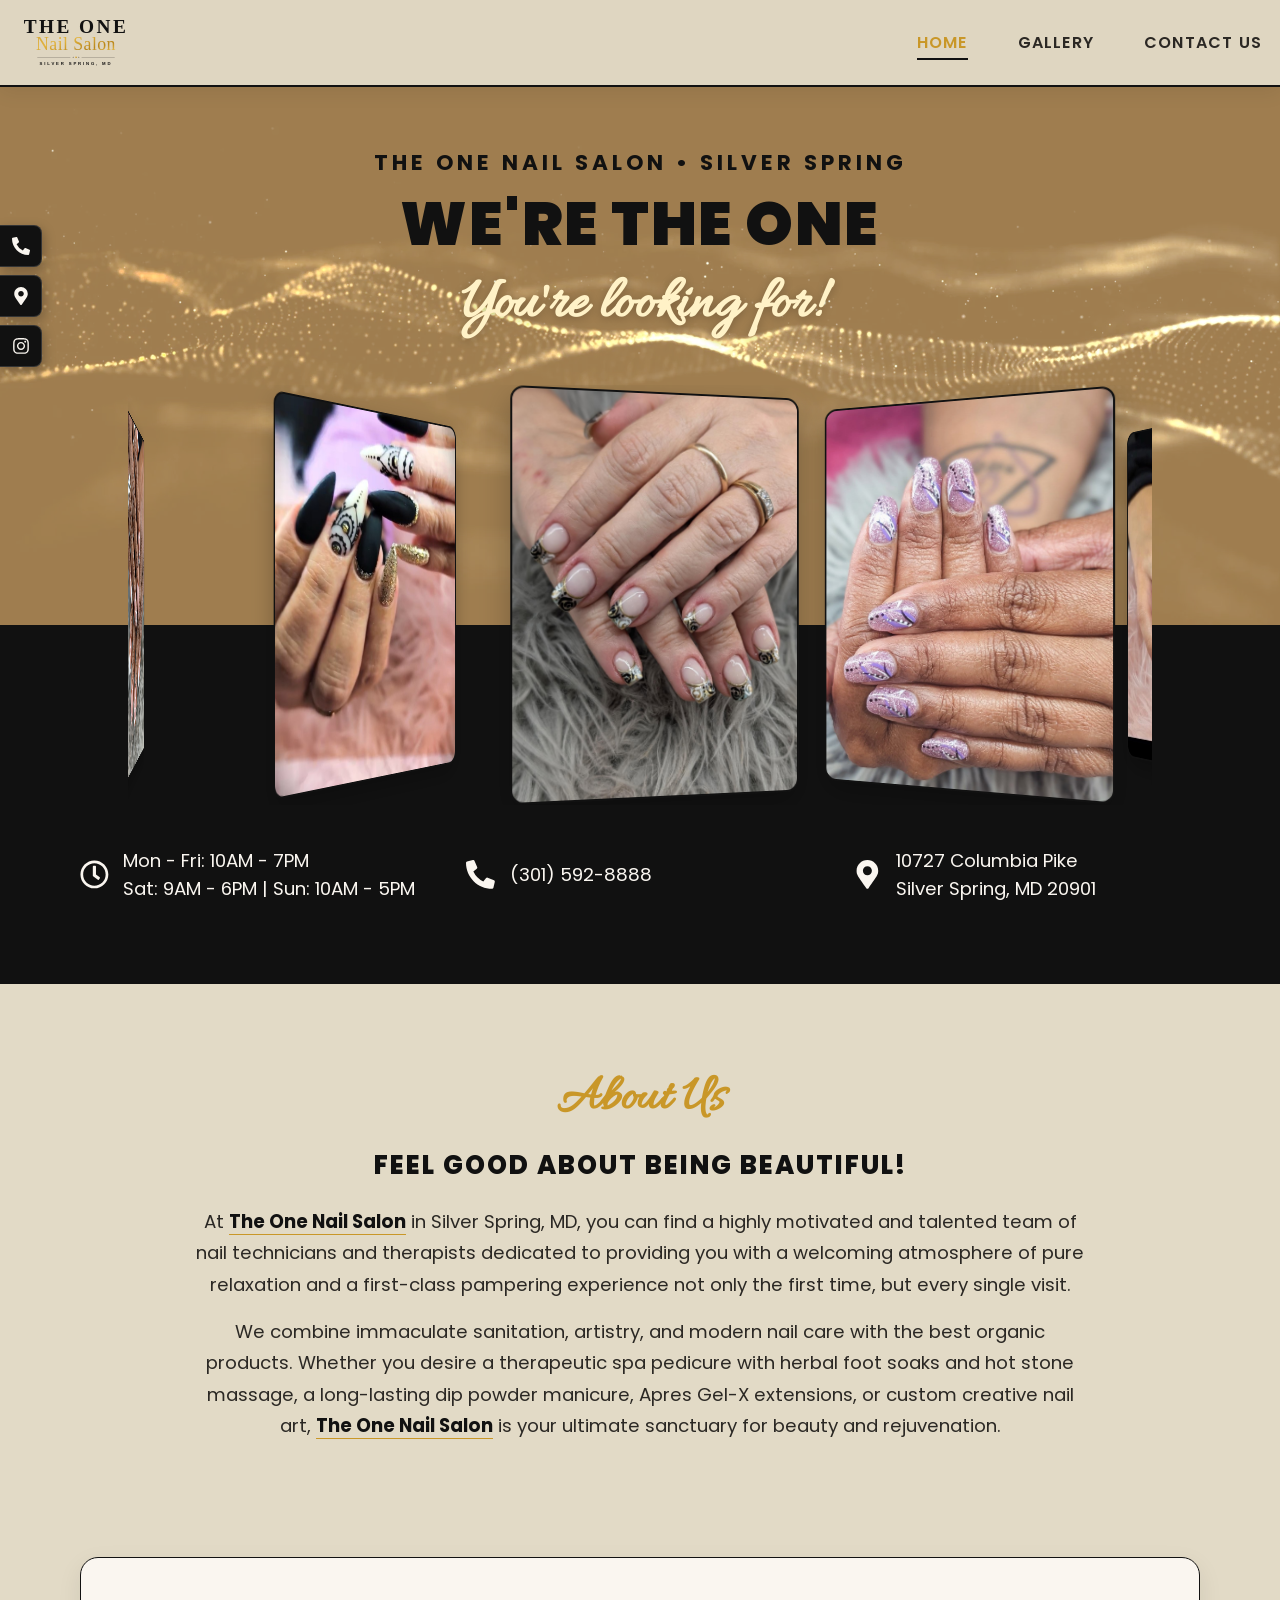
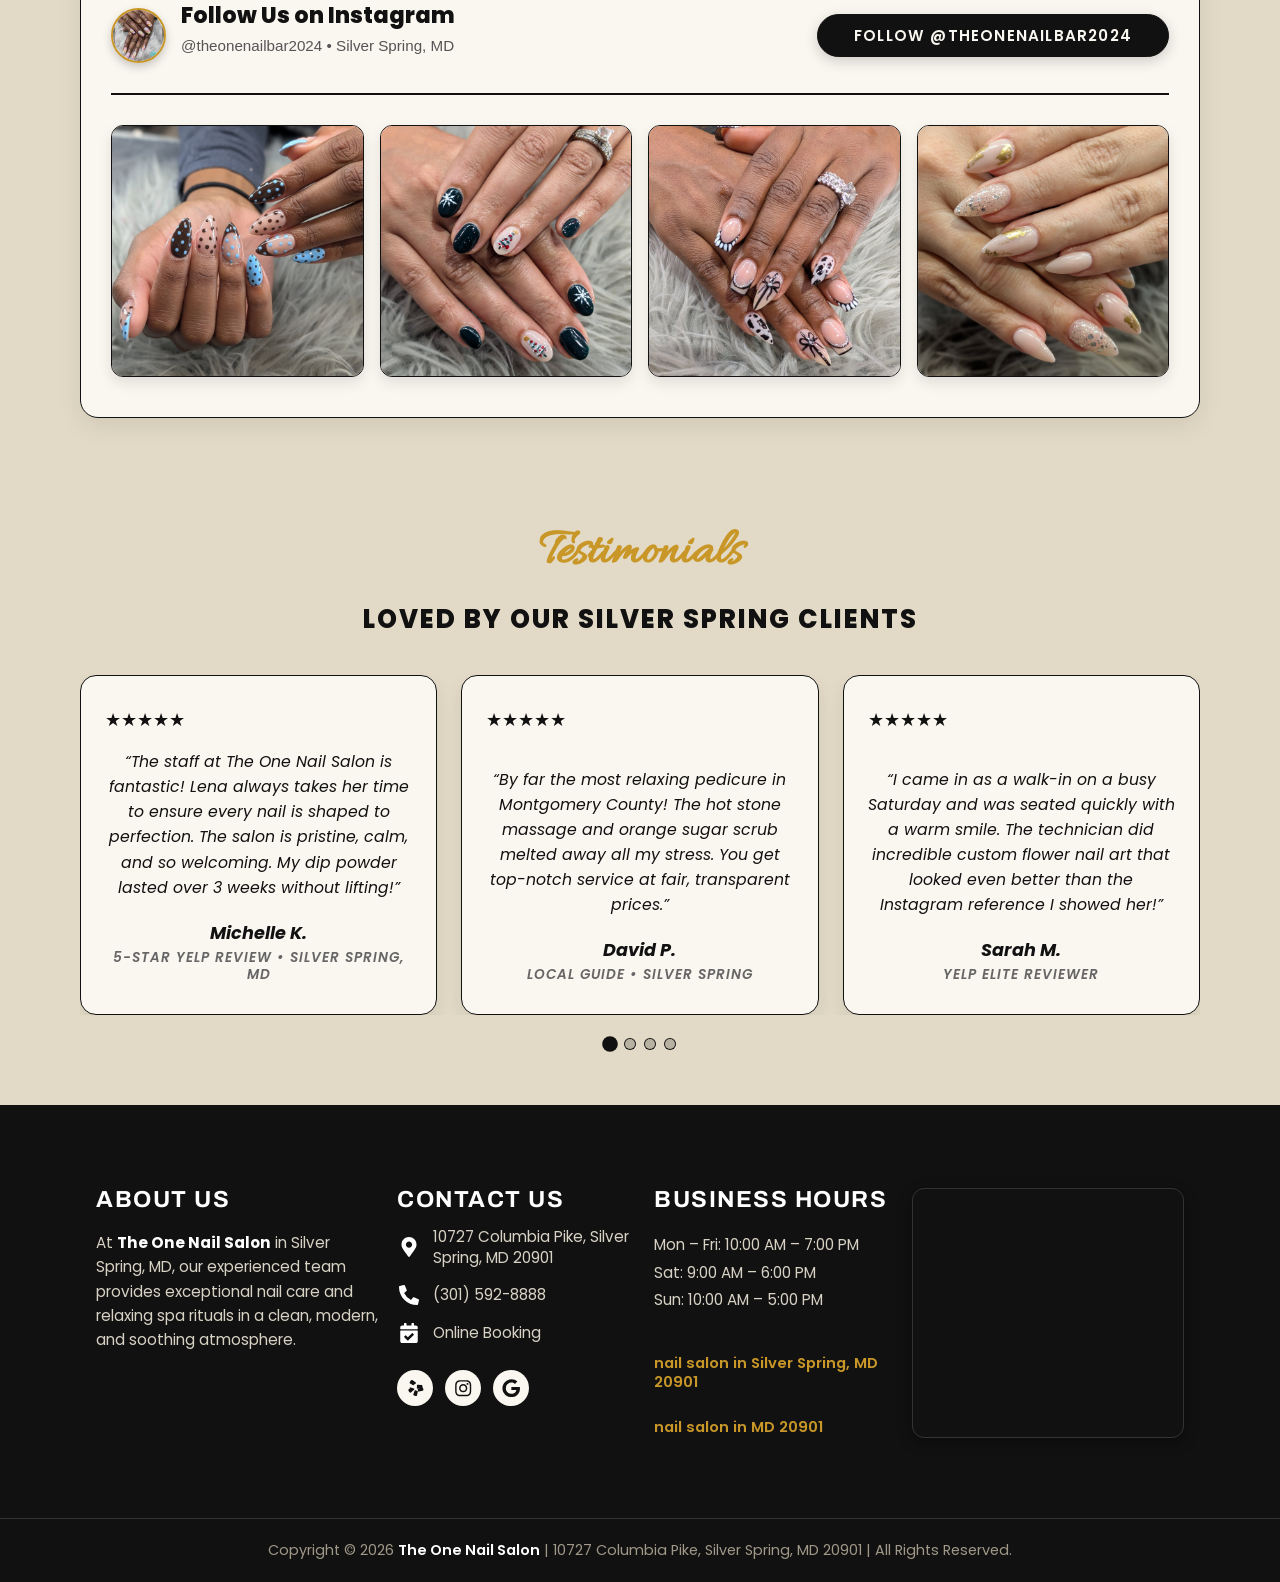
==== index.html @ 5e53e2aa "Initial commit: The One Nail Salon website" ====
<!DOCTYPE html>
<html lang="en">

<head>
  <meta charset="UTF-8">
  <meta name="viewport" content="width=device-width, initial-scale=1">
  <title>The One Nail Salon &#8211; Premier Nail Salon in Silver Spring, MD 20901</title>
  <meta name="description"
    content="The One Nail Salon in Silver Spring, MD - Premier luxury nail salon & spa offering custom manicures, spa pedicures, acrylics, dip powder, and nail art. Call (301) 592-8888.">
  <link rel="icon" href="images/logo.svg" type="image/svg+xml">

  <!-- Typography & Fonts (Matching Inspire Nail Bar Rockville) -->
  <link rel="preconnect" href="https://fonts.googleapis.com">
  <link rel="preconnect" href="https://fonts.gstatic.com" crossorigin>
  <link href="https://fonts.googleapis.com/css?family=Poppins:100,200,300,400,500,600,700,800,900&display=swap"
    rel="stylesheet">
  <link href="https://fonts.googleapis.com/css?family=Allura:400&display=swap" rel="stylesheet">
  <link href="https://fonts.googleapis.com/css?family=Archivo:400,500,600,700&display=swap" rel="stylesheet">

  <link rel="stylesheet" href="css/styles.css">
</head>

<body class="site">

  <!-- ==========  STICKY QUICK SIDEBAR  ========== -->
  <aside class="sidebar" aria-label="Quick action links">
    <div class="sidebar__w">
      <a class="sidebar__icon" href="tel:+13015928888" title="Call The One Nail Salon: (301) 592-8888"
        aria-label="Call (301) 592-8888">
        <svg viewBox="0 0 512 512" aria-hidden="true">
          <path
            d="M497.39 361.8l-112-48a24 24 0 0 0-28 6.9l-49.6 60.6A370.66 370.66 0 0 1 130.6 204.1l60.6-49.6a23.94 23.94 0 0 0 6.9-28l-48-112A24.16 24.16 0 0 0 122.6.61l-104 24A24 24 0 0 0 0 48c0 256.5 207.9 464 464 464a24 24 0 0 0 23.4-18.6l24-104a24.29 24.29 0 0 0-14.01-27.6z" />
        </svg>
      </a>
    </div>
    <div class="sidebar__w">
      <a class="sidebar__icon"
        href="https://maps.google.com/?q=The+One+Nail+Bar,+10727+Columbia+Pike,+Silver+Spring,+MD+20901" target="_blank"
        rel="noopener" title="Get Directions to 10727 Columbia Pike" aria-label="Google Maps Directions">
        <svg viewBox="0 0 384 512" aria-hidden="true">
          <path
            d="M172.268 501.67C26.97 291.031 0 269.413 0 192 0 85.961 86.039 0 192 0s192 85.961 192 192c0 77.413-26.97 99.031-172.268 309.67-9.535 13.774-29.93 13.773-39.464 0zM192 272c44.183 0 80-35.817 80-80s-35.817-80-80-80-80 35.817-80 80 35.817 80 80 80z" />
        </svg>
      </a>
    </div>
    <div class="sidebar__w">
      <a class="sidebar__icon" href="https://www.instagram.com/theonenailbar2024/" target="_blank" rel="noopener"
        title="Follow @theonenailbar2024 on Instagram" aria-label="Instagram Profile">
        <svg viewBox="0 0 448 512" aria-hidden="true">
          <path
            d="M224.1 141c-63.6 0-114.9 51.3-114.9 114.9s51.3 114.9 114.9 114.9S339 319.5 339 255.9 287.7 141 224.1 141zm0 189.6c-41.1 0-74.7-33.5-74.7-74.7s33.5-74.7 74.7-74.7 74.7 33.5 74.7 74.7-33.6 74.7-74.7 74.7zm146.4-194.3c0 14.9-12 26.8-26.8 26.8-14.9 0-26.8-12-26.8-26.8s12-26.8 26.8-26.8 26.8 12 26.8 26.8zm76.1 27.2c-1.7-35.9-9.9-67.7-36.2-93.9-26.2-26.2-58-34.4-93.9-36.2-37-2.1-147.9-2.1-184.9 0-35.8 1.7-67.6 9.9-93.9 36.1s-34.4 58-36.2 93.9c-2.1 37-2.1 147.9 0 184.9 1.7 35.9 9.9 67.7 36.2 93.9s58 34.4 93.9 36.2c37 2.1 147.9 2.1 184.9 0 35.9-1.7 67.7-9.9 93.9-36.2 26.2-26.2 34.4-58 36.2-93.9 2.1-37 2.1-147.8 0-184.8zM398.8 388c-7.8 19.6-22.9 34.7-42.6 42.6-29.5 11.7-99.5 9-132.1 9s-102.7 2.6-132.1-9c-19.6-7.8-34.7-22.9-42.6-42.6-11.7-29.5-9-99.5-9-132.1s-2.6-102.7 9-132.1c7.8-19.6 22.9-34.7 42.6-42.6 29.5-11.7 99.5-9 132.1-9s102.7-2.6 132.1 9c19.6 7.8 34.7 22.9 42.6 42.6 11.7 29.5 9 99.5 9 132.1s2.7 102.7-9 132.1z" />
        </svg>
      </a>
    </div>
  </aside>

  <!-- ==========  HEADER  ========== -->
  <header class="hdr">
    <div class="hdr__inner">
      <div class="hdr__logo">
        <a href="index.html" aria-label="The One Nail Salon Silver Spring Home">
          <img src="images/logo.svg" width="1492" height="640" alt="The One Nail Salon Silver Spring Logo">
        </a>
      </div>

      <div class="hdr__nav">
        <nav class="nav" aria-label="Main menu">
          <ul class="nav__list">
            <li><a class="nav__item is-active" href="index.html" aria-current="page">Home</a></li>
            <!-- <li><a class="nav__item" href="services.html">Services</a></li> -->
            <li><a class="nav__item" href="gallery.html">Gallery</a></li>
            <li><a class="nav__item" href="contact.html">Contact Us</a></li>
          </ul>
        </nav>

        <button class="nav-toggle" aria-expanded="false" aria-controls="mobileMenu" aria-label="Toggle navigation menu">
          <svg class="nav-toggle__open" viewBox="0 0 448 512" aria-hidden="true">
            <path
              d="M16 132h416c8.837 0 16-7.163 16-16V76c0-8.837-7.163-16-16-16H16C7.163 60 0 67.163 0 76v40c0 8.837 7.163 16 16 16zm0 160h416c8.837 0 16-7.163 16-16v-40c0-8.837-7.163-16-16-16H16c-8.837 0-16 7.163-16 16v40c0 8.837 7.163 16 16 16zm0 160h416c8.837 0 16-7.163 16-16v-40c0-8.837-7.163-16-16-16H16c-8.837 0-16 7.163-16 16v40c0 8.837 7.163 16 16 16z" />
          </svg>
          <svg class="nav-toggle__close" viewBox="0 0 384 512" aria-hidden="true">
            <path
              d="M342.6 150.6c12.5-12.5 12.5-32.8 0-45.3s-32.8-12.5-45.3 0L192 210.7 86.6 105.4c-12.5-12.5-32.8-12.5-45.3 0s-12.5 32.8 0 45.3L146.7 256 41.4 361.4c-12.5 12.5-12.5 32.8 0 45.3s32.8 12.5 45.3 0L192 301.3 297.4 406.6c12.5 12.5 32.8 12.5 45.3 0s12.5-32.8 0-45.3L237.3 256 342.6 150.6z" />
          </svg>
        </button>

        <ul class="mnav" id="mobileMenu" aria-label="Mobile menu">
          <li><a class="mnav__item is-active" href="index.html">Home</a></li>
          <!-- <li><a class="mnav__item" href="services.html">Services</a></li> -->
          <li><a class="mnav__item" href="gallery.html">Gallery</a></li>
          <li><a class="mnav__item" href="contact.html">Contact Us</a></li>
          <!-- <li><a class="mnav__item btn-book-modal" href="#book">Book Now</a></li> -->
        </ul>
      </div>

      <!-- Book Now button hidden for now
      <div class="hdr__cta">
        <div class="hdr__btn-wrap">
          <a class="btn hdr__btn btn-book-modal" href="#book">Book Now</a>
        </div>
      </div>
      -->
    </div>
  </header>

  <!-- ==========  HERO SECTION  ========== -->
  <main id="content">
    <section class="sec hero">
      <div class="sec__in">
        <h2 class="hero__eyebrow">The One Nail Salon &#8226; Silver Spring</h2>
        <h1 class="hero__title">We're the ONE</h1>
        <p class="hero__script">You're looking for!</p>
        <!-- Hero services button hidden for now
        <div class="hero__btn-wrap">
          <a class="btn hero__btn" href="services.html">Our Services</a>
        </div>
        -->
      </div>

      <!-- 3D Coverflow Carousel (Swiper style matching Inspire) -->
      <div class="hero-carousel" id="heroCarousel" aria-label="Nail art carousel">
        <div class="hero-carousel__viewport">
          <div class="hero-carousel__wrap"></div>
        </div>
      </div>
    </section>

    <!-- ==========  INFO BAR  ========== -->
    <section class="sec infobar">
      <div class="sec__in">
        <!-- Business Hours -->
        <div class="infobar__col">
          <div class="ilist__item">
            <span class="ilist__icon" aria-hidden="true">
              <svg viewBox="0 0 512 512">
                <path
                  d="M256 8C119 8 8 119 8 256s111 248 248 248 248-111 248-248S393 8 256 8zm0 448c-110.5 0-200-89.5-200-200S145.5 56 256 56s200 89.5 200 200-89.5 200-200 200zm61.8-104.4l-84.9-61.7c-3.1-2.3-4.9-5.9-4.9-9.7V116c0-6.6 5.4-12 12-12h32c6.6 0 12 5.4 12 12v141.7l66.8 48.6c5.4 3.9 6.5 11.4 2.6 16.8L334.6 349c-3.9 5.3-11.4 6.5-16.8 2.6z" />
              </svg>
            </span>
            <span class="ilist__text">Mon - Fri: 10AM - 7PM<br>Sat: 9AM - 6PM | Sun: 10AM - 5PM</span>
          </div>
        </div>

        <!-- Phone Call Link -->
        <div class="infobar__col infobar__col--c">
          <div class="ilist__item">
            <a href="tel:+13015928888">
              <span class="ilist__icon" aria-hidden="true">
                <svg viewBox="0 0 512 512">
                  <path
                    d="M497.39 361.8l-112-48a24 24 0 0 0-28 6.9l-49.6 60.6A370.66 370.66 0 0 1 130.6 204.1l60.6-49.6a23.94 23.94 0 0 0 6.9-28l-48-112A24.16 24.16 0 0 0 122.6.61l-104 24A24 24 0 0 0 0 48c0 256.5 207.9 464 464 464a24 24 0 0 0 23.4-18.6l24-104a24.29 24.29 0 0 0-14.01-27.6z" />
                </svg>
              </span>
              <span class="ilist__text">(301) 592-8888</span>
            </a>
          </div>
        </div>

        <!-- Address Map Link -->
        <div class="infobar__col">
          <div class="ilist__item">
            <a href="https://maps.google.com/?q=The+One+Nail+Bar,+10727+Columbia+Pike,+Silver+Spring,+MD+20901"
              target="_blank" rel="noopener">
              <span class="ilist__icon" aria-hidden="true">
                <svg viewBox="0 0 384 512">
                  <path
                    d="M172.268 501.67C26.97 291.031 0 269.413 0 192 0 85.961 86.039 0 192 0s192 85.961 192 192c0 77.413-26.97 99.031-172.268 309.67-9.535 13.774-29.93 13.773-39.464 0zM192 272c44.183 0 80-35.817 80-80s-35.817-80-80-80-80 35.817-80 80 35.817 80 80 80z" />
                </svg>
              </span>
              <span class="ilist__text">10727 Columbia Pike<br>Silver Spring, MD 20901</span>
            </a>
          </div>
        </div>
      </div>
    </section>

    <!-- ==========  MAIN SECTION (About / Services / Gallery / Instagram / Reviews)  ========== -->
    <section class="sec main-sec">
      <div class="sec__in">

        <!-- ABOUT US -->
        <div class="about-wrap">
          <p class="eyebrow-script">About Us</p>
          <div class="about__h2-wrap">
            <h2 class="about__h2">Feel good about being beautiful!</h2>
          </div>
          <div class="about__p">
            <p class="hl">
              <span class="hl__plain">At </span>
              <span class="hl__dyn">The One Nail Salon</span>
              <span class="hl__plain"> in Silver Spring, MD, you can find a highly motivated and talented team of nail
                technicians and therapists dedicated to providing you with a welcoming atmosphere of pure relaxation and
                a first-class pampering experience not only the first time, but every single visit.</span>
            </p>
            <p class="hl">
              <span class="hl__plain">We combine immaculate sanitation, artistry, and modern nail care with the best
                organic products. Whether you desire a therapeutic spa pedicure with herbal foot soaks and hot stone
                massage, a long-lasting dip powder manicure, Apres Gel-X extensions, or custom creative nail art,
              </span>
              <span class="hl__dyn">The One Nail Salon</span>
              <span class="hl__plain"> is your ultimate sanctuary for beauty and rejuvenation.</span>
            </p>
          </div>
        </div>

        <!-- OUR SERVICES HIGHLIGHTS (Hidden for now)
        <div class="svc-head">
          <p class="eyebrow-script">Our Services</p>
          <div class="about__h2-wrap">
            <h2 class="about__h2">Signature Treatments &amp; Spa Experiences</h2>
          </div>
        </div>

        <div class="svc-row">
          <a class="svc-card" href="services.html#manicure-bar">
            <div class="svc-card__img">
              <img src="images/card-manicure.svg" width="160" height="160" alt="Manicure Bar icon">
            </div>
            <h3 class="svc-card__title">Manicure Bar</h3>
            <p class="svc-card__desc">Classic manicure, Pina Colada scrub, Mojito peppermint care, herbal spa with hot
              stones &amp; long-lasting gel.</p>
            <div class="svc-card__link">
              <span class="svc-card__link-t">View menu &#8594;</span>
            </div>
          </a>

          <a class="svc-card" href="services.html#pedicure-bar">
            <div class="svc-card__img">
              <img src="images/card-pedicure.svg" width="160" height="160" alt="Pedicure Bar icon">
            </div>
            <h3 class="svc-card__title">Pedicure Bar</h3>
            <p class="svc-card__desc">Sea Breeze, Champagne &amp; Rose, Mojito Peppermint, Tequila Sunrise, and our
              Signature Herbal Spa with hot jade stones.</p>
            <div class="svc-card__link">
              <span class="svc-card__link-t">View menu &#8594;</span>
            </div>
          </a>

          <a class="svc-card" href="services.html#enhancements">
            <div class="svc-card__img">
              <img src="images/card-more.svg" width="160" height="160" alt="Nail Enhancements icon">
            </div>
            <h3 class="svc-card__title">Enhancements</h3>
            <p class="svc-card__desc">Full sets, solar pink &amp; white, Apres Gel-X, SNS dip powder, chrome shimmers,
              ombre blends, and custom 3D art.</p>
            <div class="svc-card__link">
              <span class="svc-card__link-t">View menu &#8594;</span>
            </div>
          </a>

          <a class="svc-card" href="services.html#waxing-tinting">
            <div class="svc-card__img">
              <img src="images/card-waxing.svg" width="160" height="160" alt="Waxing and Tinting icon">
            </div>
            <h3 class="svc-card__title">Waxing &amp; More</h3>
            <p class="svc-card__desc">Precise eyebrow sculpting, lip, chin, full face waxing, kid's princess spa menu,
              and soothing paraffin wax dips.</p>
            <div class="svc-card__link">
              <span class="svc-card__link-t">View menu &#8594;</span>
            </div>
          </a>
        </div>
        -->

        <!-- INSTAGRAM FEED SHOWCASE (@theonenailbar2024) -->
        <div class="insta-sec" id="instagram-feed">
          <div class="insta-header">
            <div class="insta-brand">
              <div
                style="width: 55px; height: 55px; border-radius: 50%; overflow: hidden; border: 2px solid var(--gold); box-shadow: 0 4px 10px rgba(0,0,0,0.2); flex-shrink: 0;">
                <img src="images/instagram/insta-avatar.jpg" alt="@theonenailbar2024 profile picture"
                  style="width: 100%; height: 100%; object-fit: cover;">
              </div>
              <div>
                <h3 class="insta-title">Follow Us on Instagram</h3>
                <p class="insta-handle">@theonenailbar2024 &#8226; Silver Spring, MD</p>
              </div>
            </div>
            <a class="btn" href="https://www.instagram.com/theonenailbar2024/" target="_blank" rel="noopener">Follow
              @theonenailbar2024</a>
          </div>

          <div class="insta-grid">
            <a class="insta-card" href="https://www.instagram.com/theonenailbar2024/" target="_blank" rel="noopener">
              <img src="images/instagram/insta-1.jpg" alt="The One Nail Salon Instagram Post 1">
              <div class="insta-card__overlay">
                <span class="insta-card__caption">✨ Fresh creative nail artistry at #TheOneNailSalon</span>
              </div>
            </a>
            <a class="insta-card" href="https://www.instagram.com/theonenailbar2024/" target="_blank" rel="noopener">
              <img src="images/instagram/insta-2.jpg" alt="The One Nail Salon Instagram Post 2">
              <div class="insta-card__overlay">
                <span class="insta-card__caption">💖 Elegant sculpted tips &amp; high shine finish!</span>
              </div>
            </a>
            <a class="insta-card" href="https://www.instagram.com/theonenailbar2024/" target="_blank" rel="noopener">
              <img src="images/instagram/insta-3.jpg" alt="The One Nail Salon Instagram Post 3">
              <div class="insta-card__overlay">
                <span class="insta-card__caption">🌿 Flawless cuticle grooming &amp; bespoke nail styling.</span>
              </div>
            </a>
            <a class="insta-card" href="https://www.instagram.com/theonenailbar2024/" target="_blank" rel="noopener">
              <img src="images/instagram/insta-4.jpg" alt="The One Nail Salon Instagram Post 4">
              <div class="insta-card__overlay">
                <span class="insta-card__caption">💅 Modern salon vibes &amp; luxury nail transformations.</span>
              </div>
            </a>
          </div>
        </div>

        <!-- TESTIMONIALS (Yelp & Local Client Reviews) -->
        <div class="tst-head">
          <p class="eyebrow-script">Testimonials</p>
          <div class="about__h2-wrap">
            <h2 class="about__h2">Loved by Our Silver Spring Clients</h2>
          </div>
        </div>

        <div class="tst" id="tstCarousel">
          <div class="tst__viewport">
            <div class="tst__track"></div>
          </div>
          <div class="tst__dots" id="tstDots"></div>
        </div>

      </div>
    </section>
  </main>

  <!-- ==========  FOOTER  ========== -->
  <footer class="footer">
    <div class="footer__row">
      <!-- Col 1: About -->
      <div class="footer__col footer__col--about">
        <h2 class="footer__h2">About Us</h2>
        <div class="footer__about-text">
          <p class="hl">
            <span class="hl__plain">At </span>
            <span class="hl__dyn">The One Nail Salon</span>
            <span class="hl__plain"> in Silver Spring, MD, our experienced team provides exceptional nail care and
              relaxing spa rituals in a clean, modern, and soothing atmosphere.</span>
          </p>
        </div>
      </div>

      <!-- Col 2: Contact Info -->
      <div class="footer__col footer__col--contact">
        <h2 class="footer__h2">Contact Us</h2>
        <div class="footer__contact-list">
          <div class="footer__crow">
            <div class="footer__cicon">
              <span class="ic" aria-hidden="true">
                <svg viewBox="0 0 384 512">
                  <path
                    d="M172.268 501.67C26.97 291.031 0 269.413 0 192 0 85.961 86.039 0 192 0s192 85.961 192 192c0 77.413-26.97 99.031-172.268 309.67-9.535 13.774-29.93 13.773-39.464 0zM192 272c44.183 0 80-35.817 80-80s-35.817-80-80-80-80 35.817-80 80 35.817 80 80 80z" />
                </svg>
              </span>
            </div>
            <h3 class="footer__ctext">
              <a href="https://maps.google.com/?q=The+One+Nail+Bar,+10727+Columbia+Pike,+Silver+Spring,+MD+20901"
                target="_blank" rel="noopener">10727 Columbia Pike, Silver Spring, MD 20901</a>
            </h3>
          </div>

          <div class="footer__crow">
            <div class="footer__cicon">
              <span class="ic" aria-hidden="true">
                <svg viewBox="0 0 512 512">
                  <path
                    d="M497.39 361.8l-112-48a24 24 0 0 0-28 6.9l-49.6 60.6A370.66 370.66 0 0 1 130.6 204.1l60.6-49.6a23.94 23.94 0 0 0 6.9-28l-48-112A24.16 24.16 0 0 0 122.6.61l-104 24A24 24 0 0 0 0 48c0 256.5 207.9 464 464 464a24 24 0 0 0 23.4-18.6l24-104a24.29 24.29 0 0 0-14.01-27.6z" />
                </svg>
              </span>
            </div>
            <h3 class="footer__ctext"><a href="tel:+13015928888">(301) 592-8888</a></h3>
          </div>

          <div class="footer__crow">
            <div class="footer__cicon">
              <span class="ic" aria-hidden="true">
                <svg viewBox="0 0 448 512">
                  <path
                    d="M436 160H12c-6.627 0-12-5.373-12-12v-36c0-26.51 21.49-48 48-48h48V12c0-6.627 5.373-12 12-12h40c6.627 0 12 5.373 12 12v52h128V12c0-6.627 5.373-12 12-12h40c6.627 0 12 5.373 12 12v52h48c26.51 0 48 21.49 48 48v36c0 6.627-5.373 12-12 12zM12 192h424c6.627 0 12 5.373 12 12v260c0 26.51-21.49 48-48 48H48c-26.51 0-48-21.49-48-48V204c0-6.627 5.373-12 12-12zm333.296 95.947l-28.169-28.398c-4.667-4.705-12.265-4.736-16.97-.068L194.12 364.665l-45.98-46.352c-4.667-4.705-12.266-4.736-16.971-.068l-28.397 28.17c-4.705 4.667-4.736 12.265-.068 16.97l82.601 83.269c4.667 4.705 12.265 4.736 16.97.068l142.953-141.805c4.705-4.667 4.736-12.265.068-16.97z" />
                </svg>
              </span>
            </div>
            <h3 class="footer__ctext"><a href="#book" class="btn-book-modal">Online Booking</a></h3>
          </div>
        </div>

        <div class="footer__social">
          <!-- Yelp -->
          <div class="footer__sw">
            <a class="footer__sicon" href="https://www.yelp.com/biz/the-one-nail-bar-silver-spring?rr=1" target="_blank"
              rel="noopener" title="Find us on Yelp" aria-label="Yelp">
              <svg viewBox="0 0 384 512">
                <path
                  d="M42.3 227.1l111.4 34.6c7.9 2.5 13.7 9.1 15.1 17.3 1.4 8.2-1.6 16.4-7.9 21.6l-89.8 74.3c-11.8 9.7-29.3 7-37.7-5.9L5.4 326.6c-9.1-14.1-5.1-32.9 8.9-42.1l28-17.4zm102.5-47.5L50.4 122.9c-13.8-9.4-17.5-28.3-8.2-42.3l28-42.3c9.3-14 28.2-17.8 42.2-8.5l88.4 58.7c7 4.6 11.2 12.4 11.2 20.8s-4.2 16.1-11.2 20.8l-56 39.5zm70.8 141.5c-4.9-7-13.3-10.7-21.8-9.7-8.5 1-15.6 6.4-18.4 14.5l-33.8 98.4c-4.7 13.8 2.8 28.9 16.6 33.6l49.2 16.9c13.8 4.7 28.9-2.8 33.6-16.6l23.5-103.8c1.7-7.7-1.3-15.8-6.9-21.3l-42-12zm40.7-54.8c1.6-8.2 7.7-14.6 15.8-16.7l102.7-26.6c14.2-3.7 28.6 4.9 32.3 19.1l12.7 49.3c3.7 14.2-4.9 28.6-19.1 32.3l-105.7 27.4c-8.2 2.1-16.7-1.3-21.8-8.7-5.1-7.4-5.3-17.1-.6-24.7l-16.3-51.4zm-14-68.5c-4.7-6.9-5-15.9-.8-23.1 4.2-7.2 12.1-11.5 20.4-11.2l104.9 3.8c14.7.5 26.2 12.7 25.7 27.4l-1.8 50.9c-.5 14.7-12.7 26.2-27.4 25.7l-107.5-3.9c-8.4-.3-15.9-5.4-19.5-13l6-56.6z" />
              </svg>
            </a>
          </div>
          <!-- Instagram -->
          <div class="footer__sw">
            <a class="footer__sicon" href="https://www.instagram.com/theonenailbar2024/" target="_blank" rel="noopener"
              title="Follow us on Instagram" aria-label="Instagram">
              <svg viewBox="0 0 448 512">
                <path
                  d="M224.1 141c-63.6 0-114.9 51.3-114.9 114.9s51.3 114.9 114.9 114.9S339 319.5 339 255.9 287.7 141 224.1 141zm0 189.6c-41.1 0-74.7-33.5-74.7-74.7s33.5-74.7 74.7-74.7 74.7 33.5 74.7 74.7-33.6 74.7-74.7 74.7zm146.4-194.3c0 14.9-12 26.8-26.8 26.8-14.9 0-26.8-12-26.8-26.8s12-26.8 26.8-26.8 26.8 12 26.8 26.8zm76.1 27.2c-1.7-35.9-9.9-67.7-36.2-93.9-26.2-26.2-58-34.4-93.9-36.2-37-2.1-147.9-2.1-184.9 0-35.8 1.7-67.6 9.9-93.9 36.1s-34.4 58-36.2 93.9c-2.1 37-2.1 147.9 0 184.9 1.7 35.9 9.9 67.7 36.2 93.9s58 34.4 93.9 36.2c37 2.1 147.9 2.1 184.9 0 35.9-1.7 67.7-9.9 93.9-36.2 26.2-26.2 34.4-58 36.2-93.9 2.1-37 2.1-147.8 0-184.8zM398.8 388c-7.8 19.6-22.9 34.7-42.6 42.6-29.5 11.7-99.5 9-132.1 9s-102.7 2.6-132.1-9c-19.6-7.8-34.7-22.9-42.6-42.6-11.7-29.5-9-99.5-9-132.1s-2.6-102.7 9-132.1c7.8-19.6 22.9-34.7 42.6-42.6 29.5-11.7 99.5-9 132.1-9s102.7-2.6 132.1 9c19.6 7.8 34.7 22.9 42.6 42.6 11.7 29.5 9 99.5 9 132.1s2.7 102.7-9 132.1z" />
              </svg>
            </a>
          </div>
          <!-- Google Maps -->
          <div class="footer__sw">
            <a class="footer__sicon"
              href="https://maps.google.com/?q=The+One+Nail+Bar,+10727+Columbia+Pike,+Silver+Spring,+MD+20901"
              target="_blank" rel="noopener" title="View on Google Maps" aria-label="Google Maps">
              <svg viewBox="0 0 488 512">
                <path
                  d="M488 261.8C488 403.3 391.1 504 248 504 110.8 504 0 393.2 0 256S110.8 8 248 8c66.8 0 123 24.5 166.3 64.9l-67.5 64.9C258.5 52.6 94.3 116.6 94.3 256c0 86.5 69.1 156.6 153.7 156.6 98.2 0 135-70.4 140.8-106.9H248v-85.3h236.1c2.3 12.7 3.9 24.9 3.9 41.4z" />
              </svg>
            </a>
          </div>
        </div>
      </div>

      <!-- Col 3: Hours & SEO -->
      <div class="footer__col footer__col--hours">
        <h2 class="footer__h2">Business Hours</h2>
        <div class="footer__hours">
          <p>
            Mon &#8211; Fri: 10:00 AM &#8211; 7:00 PM<br>
            Sat: 9:00 AM &#8211; 6:00 PM<br>
            Sun: 10:00 AM &#8211; 5:00 PM
          </p>
        </div>
        <h3 class="footer__seo">
          <a href="https://maps.google.com/?q=The+One+Nail+Bar,+10727+Columbia+Pike,+Silver+Spring,+MD+20901"
            target="_blank" rel="noopener">nail salon in Silver Spring, MD 20901</a>
        </h3>
        <h3 class="footer__seo">
          <a href="https://maps.google.com/?q=The+One+Nail+Bar,+10727+Columbia+Pike,+Silver+Spring,+MD+20901"
            target="_blank" rel="noopener">nail salon in MD 20901</a>
        </h3>
      </div>

      <!-- Col 4: Google Map -->
      <div class="footer__col footer__col--map">
        <div class="footer__map">
          <iframe
            src="https://www.google.com/maps?q=The+One+Nail+Bar,+10727+Columbia+Pike,+Silver+Spring,+MD+20901&amp;z=15&amp;output=embed"
            title="The One Nail Salon Silver Spring map" aria-label="The One Nail Salon Silver Spring map"
            loading="lazy"></iframe>
        </div>
      </div>
    </div>

    <!-- Bottom Bar -->
    <div class="footer__bar">
      <p class="hl">
        <span class="hl__plain">Copyright &copy; 2026 </span>
        <span class="hl__dyn">The One Nail Salon</span>
        <span class="hl__plain"> | 10727 Columbia Pike, Silver Spring, MD 20901 | All Rights Reserved.</span>
      </p>
    </div>
  </footer>

  <!-- ==========  LIGHTBOX MODAL  ========== -->
  <div class="lb" id="lightbox" role="dialog" aria-modal="true" aria-label="Gallery lightbox">
    <button class="lb__btn lb__close" id="lbClose" aria-label="Close image viewer">&times;</button>
    <button class="lb__btn lb__prev" id="lbPrev" aria-label="Previous image">&#8249;</button>
    <img class="lb__img" id="lbImg" alt="The One Nail Salon Gallery Photo">
    <button class="lb__btn lb__next" id="lbNext" aria-label="Next image">&#8250;</button>
  </div>

  <!-- ==========  ONLINE BOOKING MODAL  ========== -->
  <div class="booking-modal" id="bookingModal" role="dialog" aria-modal="true" aria-label="Book an Appointment">
    <div class="booking-modal__content">
      <div class="booking-modal__header">
        <button class="booking-modal__close" id="closeModal" aria-label="Close booking modal">&times;</button>
        <h2 class="booking-modal__title">Book Your Appointment</h2>
        <p class="booking-modal__subtitle">The One Nail Salon &#8226; (301) 592-8888 &#8226; Silver Spring, MD</p>
      </div>
      <div class="booking-modal__body">
        <form class="ct-form" id="appointmentForm">
          <div class="form-group">
            <label for="bookName">Your Name *</label>
            <input type="text" id="bookName" class="form-input" placeholder="e.g. Jessica Taylor" required>
          </div>
          <div class="form-group">
            <label for="bookPhone">Phone Number *</label>
            <input type="tel" id="bookPhone" class="form-input" placeholder="(301) 555-0123" required>
          </div>
          <div class="form-group">
            <label for="bookService">Appointment / Inquiry *</label>
            <select id="bookService" class="form-select" required>
              <option value="Standard Appointment" selected>Standard Appointment / Nail Care</option>
              <option value="Custom Art">Custom Nail Art &amp; Design</option>
              <option value="Group Booking">Party / Group Booking</option>
            </select>
          </div>
          <div style="display: grid; grid-template-columns: 1fr 1fr; gap: 12px;">
            <div class="form-group">
              <label for="bookDate">Preferred Date *</label>
              <input type="date" id="bookDate" class="form-input" required>
            </div>
            <div class="form-group">
              <label for="bookTime">Preferred Time *</label>
              <select id="bookTime" class="form-select" required>
                <option value="Morning">Morning (10am - 12pm)</option>
                <option value="Afternoon">Afternoon (12pm - 4pm)</option>
                <option value="Evening">Evening (4pm - 7pm)</option>
              </select>
            </div>
          </div>
          <div class="form-group">
            <label for="bookNotes">Notes / Preferred Technician (Optional)</label>
            <input type="text" id="bookNotes" class="form-input"
              placeholder="e.g. Lena, custom nail art, extra massage">
          </div>
          <button type="submit" class="btn" style="width: 100%; margin-top: 10px;">Confirm Booking Request</button>
          <p style="text-align: center; font-size: 0.85rem; color: #777; margin: 8px 0 0;">
            Prefer to speak directly? Call us anytime at <a href="tel:+13015928888"
              style="color: var(--gold); font-weight: 600;">(301) 592-8888</a>.
          </p>
        </form>

        <div class="booking-success" id="bookingSuccess">
          <div class="booking-success__icon">
            <svg viewBox="0 0 512 512">
              <path
                d="M173.898 439.404l-166.4-166.4c-9.997-9.997-9.997-26.206 0-36.204l36.203-36.204c9.997-9.998 26.207-9.998 36.204 0L192 312.69 432.095 72.596c9.997-9.997 26.207-9.997 36.204 0l36.203 36.204c9.997 9.997 9.997 26.206 0 36.204l-294.4 294.401c-9.998 9.997-26.207 9.997-36.204-.001z" />
            </svg>
          </div>
          <h3 style="margin: 0; color: #2e7d32; font-size: 1.4rem;">Appointment Request Received!</h3>
          <p style="margin: 10px 0 0; color: #444; line-height: 1.5;">
            Thank you for choosing <strong>The One Nail Salon</strong>. Our front desk team in Silver Spring will
            confirm your booking shortly.
          </p>
          <a href="tel:+13015928888" class="btn" style="margin-top: 18px; display: inline-block;">Call Salon: (301)
            592-8888</a>
        </div>
      </div>
    </div>
  </div>

  <script src="js/main.js"></script>
</body>

</html>
---- css/styles.css ----
/* ============================================================
   The One Nail Salon - Silver Spring, MD
   Design System: Luxury Beige with Crisp Black Accents
   ============================================================ */
:root {
  --bg-beige: #E2DAC6;        /* Warm elegant champagne beige */
  --bg-card: #FAF6F0;         /* Soft ivory cream for cards and panels */
  --bg-sand: #D3C8B0;         /* Deeper warm champagne accent */
  --ink: #111111;             /* Deep bold black for accents & text */
  --ink-soft: #2B2824;        /* Charcoal body text */
  --ink-border: #111111;      /* Crisp black borders */
  --gold: #C99728;            /* Refined antique gold */
  --gold2: #E5B438;           /* Bright accent gold */
  --white: #FFFFFF;
  --body: #2B2824;
  --container: 1120px;
  --hdr-w: 1350px;
  --sys: -apple-system, BlinkMacSystemFont, "Segoe UI", Roboto, "Helvetica Neue", Arial, "Noto Sans", sans-serif;
}

@media (max-width: 1024px) {
  :root { --container: 1024px; }
}
@media (max-width: 767px) {
  :root { --container: 767px; }
}

*, *::before, *::after {
  box-sizing: border-box;
}

html {
  font-size: 16px;
  scroll-behavior: smooth;
  background-color: var(--bg-beige);
}

body.site {
  margin: 0;
  font-size: 1rem;
  font-weight: 400;
  line-height: 1.6;
  color: var(--body);
  font-family: var(--sys);
  background-color: var(--bg-beige);
  -webkit-font-smoothing: antialiased;
  overflow-x: hidden;
}

.site p {
  margin: 0 0 14.4px;
}

.site a {
  text-decoration: none;
  color: inherit;
}

.site ul {
  list-style: none;
  margin: 0;
  padding: 0;
}

/* ---------- Layout Primitives ---------- */
.sec {
  width: 100%;
  position: relative;
  padding-left: 0;
  padding-right: 0;
  display: flex;
  flex-direction: column;
}

.sec__in {
  width: 100%;
  height: 100%;
  flex: 1 1 auto;
  max-width: min(100%, var(--container));
  margin-inline: auto;
  display: flex;
  flex-direction: column;
}

@media (max-width: 1024px) {
  .sec { padding-left: 30px; padding-right: 30px; }
}
@media (max-width: 767px) {
  .sec { padding-left: 20px; padding-right: 20px; }
}

/* ---------- Luxury Black Accent Buttons ---------- */
.btn {
  display: inline-block;
  line-height: 1;
  cursor: pointer;
  text-align: center;
  font-family: "Poppins", Sans-serif;
  font-size: 0.95rem;
  font-weight: 600;
  text-transform: uppercase;
  letter-spacing: 1.2px;
  color: var(--bg-card) !important;
  background-color: var(--ink);
  padding: 13px 36px;
  border-radius: 100px;
  border: 1.5px solid var(--ink);
  box-shadow: 0 4px 14px rgba(0, 0, 0, 0.18);
  transition: all .3s cubic-bezier(0.25, 1, 0.5, 1);
}

.btn:hover, .btn:focus {
  background-color: var(--gold);
  border-color: var(--gold);
  color: #111111 !important;
  transform: translateY(-2px);
  box-shadow: 0 6px 20px rgba(201, 151, 40, 0.35);
}

/* =====================  HEADER  ===================== */
.hdr {
  position: fixed;
  top: 0;
  left: 0;
  width: 100%;
  z-index: 500;
  background-color: rgba(226, 218, 198, 0.96);
  backdrop-filter: blur(12px);
  -webkit-backdrop-filter: blur(12px);
  border-bottom: 2px solid var(--ink);
  box-shadow: 0 4px 20px rgba(0, 0, 0, 0.08);
  transition: all .3s ease;
}

.hdr__inner {
  width: 100%;
  margin-inline: auto;
  padding-block: 10px;
  display: flex;
  flex-direction: row;
  align-items: center;
  justify-content: space-between;
}

@media (min-width: 768px) {
  .hdr__inner { max-width: var(--hdr-w); }
}
@media (max-width: 767px) {
  .hdr__inner { max-width: min(100%, 767px); }
}
@media (max-width: 1024px) {
  .hdr { padding-left: 30px; padding-right: 30px; }
}
@media (max-width: 767px) {
  .hdr { padding-left: 15px; padding-right: 15px; }
}

.hdr__logo {
  width: 22%;
  display: flex;
  align-items: center;
  flex-grow: 0;
  flex-shrink: 0;
}

.hdr__nav {
  flex: 1;
  display: flex;
  justify-content: flex-end;
  align-items: center;
  position: relative;
}

.hdr__cta {
  display: flex;
  justify-content: flex-end;
}

@media (max-width: 1024px) {
  .hdr__logo { width: auto; max-width: 70%; }
  .hdr__nav { flex: 1; }
}

.hdr__logo a {
  display: inline-block;
  width: 100%;
}

.hdr__logo img {
  height: 65px;
  width: auto;
  max-width: 100%;
  object-fit: contain;
  object-position: center left;
  display: block;
}

@media (max-width: 1024px) {
  .hdr__logo img { height: 55px; }
}
@media (max-width: 767px) {
  .hdr__logo img { height: 46px; }
}

.nav__list {
  display: flex;
  flex-direction: row;
  justify-content: flex-end;
  width: 100%;
  gap: 14px;
}

.nav__item {
  display: block;
  font-family: "Poppins", Sans-serif;
  font-size: 1rem;
  font-weight: 600;
  text-transform: uppercase;
  color: var(--ink);
  padding: 12px 18px;
  line-height: 1.2;
  transition: color .3s, transform .2s;
  letter-spacing: 1.2px;
  position: relative;
}

.nav__item:hover, .nav__item:focus, .nav__item.is-active {
  color: var(--gold);
}

.nav__item::after {
  content: "";
  position: absolute;
  bottom: 4px;
  left: 18px;
  right: 18px;
  height: 2px;
  background-color: var(--ink);
  transform: scaleX(0);
  transition: transform .3s ease;
}

.nav__item:hover::after, .nav__item.is-active::after {
  transform: scaleX(1);
}

@media (max-width: 1024px) {
  .nav { display: none; }
}

/* Hamburger button */
.nav-toggle {
  display: none;
  align-items: center;
  justify-content: center;
  align-self: center;
  padding: 5.5px;
  margin: 0 0 0 auto;
  background: transparent;
  border: 0;
  color: var(--ink);
  cursor: pointer;
  line-height: 0;
}

.nav-toggle svg {
  width: 26px;
  height: 26px;
  fill: currentColor;
  display: block;
}

.nav-toggle:hover, .nav-toggle:focus {
  color: var(--gold);
}

.nav-toggle svg.nav-toggle__close { display: none; }
.nav-toggle[aria-expanded="true"] svg.nav-toggle__open { display: none; }
.nav-toggle[aria-expanded="true"] svg.nav-toggle__close { display: block; }

@media (max-width: 1024px) {
  .nav-toggle { display: flex; }
}

/* Mobile dropdown menu */
.mnav {
  position: absolute;
  left: 0;
  right: 0;
  top: 84px;
  background: #E2DAC6;
  border: 2px solid var(--ink);
  border-radius: 0 0 15px 15px;
  overflow: hidden;
  max-height: 0;
  transform: scaleY(0);
  transform-origin: top;
  transition: max-height .3s ease-out, transform .3s ease-out, box-shadow .3s ease-out;
  box-shadow: 0 20px 30px rgba(0, 0, 0, 0.15);
}

.mnav.open {
  max-height: 380px;
  transform: scaleY(1);
}

@media (max-width: 767px) {
  .mnav { top: 66px; }
}
@media (min-width: 1025px) {
  .mnav { display: none; }
}

.mnav__item {
  display: block;
  font-family: "Poppins", Sans-serif;
  font-size: 1.15rem;
  font-weight: 600;
  text-transform: uppercase;
  color: var(--ink);
  padding: 12px 24px;
  line-height: 1.5;
  border-bottom: 1px solid rgba(17, 17, 17, 0.1);
  transition: background .2s, color .2s;
}

.mnav__item:hover, .mnav__item:focus, .mnav__item.is-active {
  color: var(--gold);
  background-color: var(--bg-sand);
}

.hdr__cta {
  align-items: center;
}

.hdr__btn-wrap {
  width: 100%;
  text-align: right;
}

.hdr__btn {
  font-size: 0.9rem;
  font-weight: 600;
  padding: 11px 26px;
}

/* =====================  STICKY SIDEBAR (Black Accent)  ===================== */
.sidebar {
  position: fixed;
  left: 0;
  top: 25vh;
  z-index: 400;
  display: flex;
  flex-direction: column;
  gap: 8px;
  width: 44px;
}

.sidebar__w {
  width: 100%;
  text-align: center;
}

.sidebar__icon {
  display: flex;
  align-items: center;
  justify-content: center;
  background-color: var(--ink);
  color: var(--bg-card) !important;
  fill: var(--bg-card);
  width: 42px;
  height: 42px;
  border-radius: 0 8px 8px 0;
  border: 1px solid rgba(255, 255, 255, 0.15);
  border-left: 0;
  box-shadow: 2px 4px 12px rgba(0, 0, 0, 0.25);
  transition: background-color .3s, transform .2s, width .2s;
}

.sidebar__icon svg {
  display: block;
  width: 18px;
  height: 18px;
  fill: currentColor;
}

.sidebar__icon:hover {
  background-color: var(--gold);
  color: #111 !important;
  fill: #111;
  transform: translateX(4px);
  width: 48px;
}

@media (max-width: 767px) {
  .sidebar { width: 36px; top: 30vh; }
  .sidebar__icon { width: 36px; height: 36px; }
  .sidebar__icon svg { width: 15px; height: 15px; }
}

/* =====================  HERO (#9F7D4F with Interlaced Gold Wave)  ===================== */
.hero {
  min-height: auto;
  position: relative;
  background-color: #9F7D4F;
  background-image: url('../images/hero-bg.webp');
  background-position: center bottom;
  background-size: cover;
  background-repeat: no-repeat;
  background-blend-mode: screen;
  display: flex;
  flex-direction: column;
  border-bottom: 2px solid var(--ink);
}

.hero .sec__in {
  padding-block: 150px 0;
  gap: 16px;
  align-items: center;
}

@media (max-width: 1024px) {
  .hero .sec__in { padding-block: 130px 0; gap: 14px; }
}
@media (max-width: 767px) {
  .hero .sec__in { padding-block: 100px 0; gap: 12px; }
}

.hero__eyebrow {
  margin: 0;
  text-align: center;
  font-family: "Poppins", Sans-serif;
  font-size: 1.35rem;
  font-weight: 700;
  line-height: 1.2;
  color: var(--ink);
  letter-spacing: 4px;
  text-transform: uppercase;
}

@media (max-width: 767px) {
  .hero__eyebrow { font-size: 1.05rem; letter-spacing: 2.5px; }
}



.hero__title {
  margin: 0;
  text-align: center;
  font-family: "Poppins", Sans-serif;
  font-size: 3.8rem;
  font-weight: 900;
  line-height: 1.05;
  color: var(--ink);
  text-transform: uppercase;
  letter-spacing: 1.5px;
}

@media (max-width: 767px) {
  .hero__title { font-size: 2.3rem; }
}

.hero__script {
  margin: 0;
  text-align: center;
  font-family: "Allura", cursive;
  font-size: 3.8rem;
  font-weight: 700;
  line-height: 1.1;
  color: #FFF2C7;
  text-shadow: 0 2px 10px rgba(0, 0, 0, 0.22);
}

@media (max-width: 767px) {
  .hero__script { font-size: 2.9rem; }
}

.hero__btn-wrap {
  text-align: center;
  margin-top: 10px;
}

.hero__btn {
  font-size: 1rem;
  font-weight: 600;
  padding: 14px 42px;
}

/* ===================== HERO COVERFLOW CAROUSEL ===================== */
.hero-carousel {
  position: relative;
  margin-top: 32px;
  margin-bottom: -180px;
  width: 100%;
  z-index: 10;
}

.hero-carousel__viewport {
  width: 80%;
  max-width: 1200px;
  height: 420px;
  margin-inline: auto;
  overflow: hidden;
  position: relative;
  perspective: 1200px;
}

.hero-carousel__wrap {
  position: relative;
  width: 100%;
  height: 100%;
  transform-style: preserve-3d;
}

.hero-carousel__slide {
  position: absolute;
  top: 0;
  left: 0;
  height: 100%;
  border-radius: 14px;
  overflow: hidden;
  background-size: cover;
  background-position: center center;
  background-repeat: no-repeat;
  box-shadow: 0 12px 30px rgba(0, 0, 0, 0.25);
  border: 2px solid var(--ink);
  will-change: transform;
}

@media (max-width: 1024px) {
  .hero-carousel { margin-top: 24px; margin-bottom: -70px; }
  .hero-carousel__viewport { width: 90%; height: 280px; }
}
@media (max-width: 767px) {
  .hero-carousel { margin-top: 18px; margin-bottom: -50px; }
  .hero-carousel__viewport { width: 300px; height: 320px; }
}

/* =====================  INFO BAR (Bold Black Accent)  ===================== */
.infobar {
  background-color: var(--ink);
  color: var(--bg-card);
  border-bottom: 2px solid var(--ink);
}

.infobar .sec__in {
  flex-direction: row;
  justify-content: space-between;
  align-items: center;
  flex-wrap: wrap;
  padding-block: 220px 80px;
}

@media (max-width: 1024px) {
  .infobar .sec__in { padding-block: 110px 60px; gap: 20px; }
}
@media (max-width: 767px) {
  .infobar .sec__in { padding-block: 80px 50px; gap: 25px; }
}

.infobar__col {
  width: 31%;
  display: flex;
  flex-direction: column;
}

.infobar__col--c {
  justify-content: center;
}

@media (max-width: 1024px) {
  .infobar__col { width: 48%; }
}
@media (max-width: 767px) {
  .infobar__col { width: 100%; }
}

.ilist__item {
  display: flex;
  align-items: center;
  position: relative;
  margin: 0;
  padding: 0;
}

.ilist__item a {
  display: flex;
  align-items: center;
  width: 100%;
}

.ilist__icon {
  display: flex;
  align-items: center;
  justify-content: center;
  flex-shrink: 0;
}

.ilist__icon svg {
  width: 1.8rem;
  height: 1.8rem;
  fill: var(--bg-card);
  margin: 0 .6rem 0 0;
  transition: fill .3s, transform .3s;
}

.ilist__item:hover .ilist__icon svg {
  fill: var(--gold2);
  transform: scale(1.1);
}

.ilist__text {
  align-self: center;
  padding-inline-start: 5px;
  font-family: "Poppins", Sans-serif;
  font-size: 1.15rem;
  font-weight: 400;
  line-height: 1.5;
  color: var(--bg-card);
  transition: color .3s;
}

.ilist__item:hover .ilist__text {
  color: var(--gold2);
}

@media (max-width: 767px) {
  .ilist__item { align-items: flex-start; }
  .ilist__icon svg { width: 1.4rem; height: 1.4rem; margin: 0 .4rem 0 0; }
  .ilist__text { font-size: 0.95rem; }
}

/* =====================  MAIN SECTION (Warm Beige Canvas) ===================== */
.main-sec {
  min-height: 100vh;
  background-color: var(--bg-beige);
}

.main-sec .sec__in {
  padding-block: 90px;
}

@media (max-width: 767px) {
  .main-sec .sec__in { padding-block: 60px; }
}

.eyebrow-script {
  margin: 0;
  text-align: center;
  font-family: "Allura", cursive;
  font-size: 3.2rem;
  font-weight: 700;
  line-height: 1;
  color: var(--gold);
}

@media (max-width: 767px) {
  .eyebrow-script { font-size: 2.6rem; }
}

.about__h2-wrap {
  margin-top: 25px;
}

.about__h2 {
  margin: 0;
  text-align: center;
  font-family: "Poppins", Sans-serif;
  font-size: 1.6rem;
  font-weight: 800;
  line-height: 1.2;
  color: var(--ink);
  text-transform: uppercase;
  letter-spacing: 2px;
}

@media (max-width: 767px) {
  .about__h2 { font-size: 1.35rem; }
}

.about__p {
  padding-top: 25px;
  max-width: 900px;
  margin-inline: auto;
}

.about__p .hl {
  display: block;
  margin: 0 0 16px;
  text-align: center;
  font-family: "Poppins", Sans-serif;
  font-size: 1.15rem;
  font-weight: 400;
  line-height: 1.7;
}

@media (max-width: 767px) {
  .about__p .hl { font-size: 0.98rem; }
}

.about__p .hl__plain { color: var(--body); }
.about__p .hl__dyn {
  font-family: "Poppins", Sans-serif;
  font-weight: 700;
  color: var(--ink);
  border-bottom: 1.5px solid var(--gold);
}

/* ===================== SERVICE CARDS (Beige with Black Accents) ===================== */
.svc-head {
  margin-top: 110px;
}

.svc-row {
  margin-top: 40px;
  display: flex;
  flex-direction: row;
  justify-content: space-between;
  gap: 16px;
  flex-wrap: wrap;
}

@media (max-width: 1024px) {
  .svc-row { justify-content: space-around; gap: 20px; }
}

.svc-card {
  width: 23.5%;
  display: flex;
  flex-direction: column;
  justify-content: space-between;
  align-items: center;
  gap: 18px 0;
  padding: 40px 22px;
  border: 1.5px solid var(--ink);
  border-radius: 16px;
  background-color: var(--bg-card);
  box-shadow: 0 8px 20px rgba(0, 0, 0, 0.06);
  transition: transform .3s ease, box-shadow .3s ease;
  text-decoration: none !important;
}

.svc-card:hover {
  transform: translateY(-8px);
  box-shadow: 0 16px 32px rgba(0, 0, 0, 0.16);
}

@media (max-width: 1024px) {
  .svc-card { width: 46%; }
}
@media (max-width: 767px) {
  .svc-card { width: 100%; padding: 30px 20px; }
}

.svc-card__img {
  text-align: center;
}

.svc-card__img img {
  display: inline-block;
  vertical-align: middle;
  width: 95px;
  height: 95px;
  object-fit: contain;
  filter: drop-shadow(0 6px 16px rgba(0, 0, 0, 0.2));
  transition: transform .35s cubic-bezier(0.16, 1, 0.3, 1), filter .35s ease;
}

.svc-card:hover .svc-card__img img {
  transform: scale(1.08) translateY(-3px);
  filter: drop-shadow(0 10px 22px rgba(212, 167, 56, 0.35));
}

.svc-card__title {
  margin: 0;
  text-align: center;
  font-family: "Poppins", Sans-serif;
  font-size: 1.35rem;
  font-weight: 700;
  line-height: 1.2;
  color: var(--ink);
  transition: color .3s;
}

.svc-card:hover .svc-card__title {
  color: var(--gold);
}

.svc-card__desc {
  margin: 0;
  text-align: center;
  font-size: 0.92rem;
  color: #555;
  line-height: 1.5;
}

.svc-card__link {
  text-align: center;
}

.svc-card__link-t {
  font-family: "Poppins", Sans-serif;
  font-size: 0.95rem;
  font-weight: 700;
  line-height: 1;
  color: var(--ink);
  text-transform: uppercase;
  letter-spacing: 1.2px;
  display: inline-flex;
  align-items: center;
  gap: 6px;
  transition: color .3s;
  border-bottom: 1.5px solid var(--ink);
  padding-bottom: 3px;
}

.svc-card:hover .svc-card__link-t {
  color: var(--gold);
  border-color: var(--gold);
}

/* ===================== GALLERY MASONRY ===================== */
.gal-head {
  margin-top: 110px;
}

.gal-wrap {
  margin-top: 40px;
}

.gallery {
  position: relative;
  width: 100%;
}

.gallery__item {
  position: absolute;
  top: 0;
  left: 0;
  display: block;
  overflow: hidden;
  border-radius: 12px;
  background-size: cover;
  background-position: center center;
  box-shadow: 0 6px 18px rgba(0, 0, 0, 0.12);
  cursor: pointer;
  border: 2px solid var(--ink);
  transition: transform .3s ease, box-shadow .3s ease;
}

.gallery__item:hover {
  transform: scale(1.02);
  box-shadow: 0 12px 28px rgba(0, 0, 0, 0.22);
  z-index: 5;
}

.gallery__overlay {
  position: absolute;
  inset: 0;
  background-color: rgba(0, 0, 0, 0);
  transition: background-color .3s ease;
  display: flex;
  align-items: center;
  justify-content: center;
}

.gallery__overlay svg {
  width: 32px;
  height: 32px;
  fill: #fff;
  opacity: 0;
  transform: scale(0.6);
  transition: opacity .3s, transform .3s;
}

.gallery__item:hover .gallery__overlay {
  background-color: rgba(0, 0, 0, 0.5);
}

.gallery__item:hover .gallery__overlay svg {
  opacity: 1;
  transform: scale(1);
}

/* ===================== INSTAGRAM SHOWCASE ===================== */
.insta-sec {
  margin-top: 100px;
  background: var(--bg-card);
  border: 1.5px solid var(--ink);
  border-radius: 18px;
  padding: 40px 30px;
  box-shadow: 0 8px 24px rgba(0, 0, 0, 0.08);
}

.insta-header {
  display: flex;
  align-items: center;
  justify-content: space-between;
  flex-wrap: wrap;
  gap: 20px;
  margin-bottom: 30px;
  border-bottom: 2px solid var(--ink);
  padding-bottom: 20px;
}

.insta-brand {
  display: flex;
  align-items: center;
  gap: 15px;
}

.insta-title {
  margin: 0;
  font-family: "Poppins", Sans-serif;
  font-size: 1.4rem;
  font-weight: 800;
  color: var(--ink);
}

.insta-handle {
  margin: 0;
  font-size: 0.95rem;
  color: #555;
  font-weight: 500;
}

.insta-grid {
  display: grid;
  grid-template-columns: repeat(4, 1fr);
  gap: 16px;
}

@media (max-width: 1024px) {
  .insta-grid { grid-template-columns: repeat(2, 1fr); }
}
@media (max-width: 600px) {
  .insta-grid { grid-template-columns: 1fr; }
}

.insta-card {
  position: relative;
  border-radius: 12px;
  overflow: hidden;
  aspect-ratio: 1 / 1;
  border: 1.5px solid var(--ink);
  box-shadow: 0 6px 14px rgba(0, 0, 0, 0.1);
  display: block;
}

.insta-card img {
  width: 100%;
  height: 100%;
  object-fit: cover;
  transition: transform .4s ease;
}

.insta-card:hover img {
  transform: scale(1.08);
}

.insta-card__overlay {
  position: absolute;
  inset: 0;
  background: linear-gradient(to top, rgba(0,0,0,0.75) 0%, transparent 60%);
  display: flex;
  flex-direction: column;
  justify-content: flex-end;
  padding: 15px;
  color: #fff;
  opacity: 0;
  transition: opacity .3s ease;
}

.insta-card:hover .insta-card__overlay {
  opacity: 1;
}

.insta-card__caption {
  font-size: 0.85rem;
  font-weight: 500;
  line-height: 1.3;
}

/* ===================== TESTIMONIALS (Beige with Black Accents) ===================== */
.tst-head {
  margin-top: 110px;
}

.tst {
  margin-top: 40px;
  position: relative;
}

@media (max-width: 767px) {
  .svc-head, .gal-head, .tst-head, .insta-sec { margin-top: 70px; }
}

.tst__viewport {
  width: 100%;
  overflow: hidden;
  position: relative;
}

.tst__track {
  display: flex;
  will-change: transform;
}

.tst__slide {
  flex: 0 0 auto;
  padding: 30px 24px;
  background-color: var(--bg-card);
  border: 1.5px solid var(--ink);
  border-radius: 16px;
  box-shadow: 0 8px 20px rgba(0, 0, 0, 0.08);
}

.tst__card {
  display: flex;
  flex-direction: column;
  height: 100%;
  justify-content: space-between;
}

.tst__stars {
  color: var(--ink);
  margin-bottom: 15px;
  display: flex;
  gap: 3px;
  font-size: 1.1rem;
}

.tst__content {
  text-align: center;
}

.tst__text {
  font-family: "Poppins", Sans-serif;
  font-size: 0.98rem;
  font-weight: 400;
  line-height: 1.6;
  color: var(--ink);
  font-style: italic;
}

.tst__cite {
  display: flex;
  flex-direction: column;
  margin-top: 22px;
  line-height: 1.3;
}

.tst__name {
  font-family: "Poppins", Sans-serif;
  font-size: 1.1rem;
  font-weight: 700;
  color: var(--ink);
}

.tst__title {
  font-family: "Poppins", Sans-serif;
  font-size: 0.85rem;
  font-weight: 600;
  color: #666;
  text-transform: uppercase;
  letter-spacing: 1px;
  margin-top: 4px;
}

.tst__dots {
  position: absolute;
  top: 100%;
  left: 0;
  right: 0;
  margin-top: 24px;
  display: flex;
  justify-content: center;
  gap: 10px;
}

.tst__dot {
  width: 10px;
  height: 10px;
  border-radius: 50%;
  border: 0;
  padding: 0;
  cursor: pointer;
  background: rgba(17, 17, 17, 0.2);
  box-shadow: 0 0 0 1px var(--ink);
  transition: all .3s;
}

.tst__dot.is-active {
  background: var(--ink);
  transform: scale(1.3);
}

/* =====================  SUBHERO (#9F7D4F with Interlaced Gold Wave)  ===================== */
.subhero {
  min-height: 44vh;
  background-color: #9F7D4F;
  background-image: url('../images/hero-bg.webp');
  background-position: center bottom;
  background-size: cover;
  background-repeat: no-repeat;
  background-blend-mode: screen;
  display: flex;
  flex-direction: column;
  position: relative;
  border-bottom: 2px solid var(--ink);
}

.subhero .sec__in {
  padding-block: 160px 60px;
  align-items: center;
  justify-content: center;
  gap: 15px;
}



.subhero__eyebrow {
  margin: 0;
  text-align: center;
  font-family: "Poppins", Sans-serif;
  font-size: 1.25rem;
  font-weight: 700;
  color: var(--ink);
  letter-spacing: 3px;
  text-transform: uppercase;
}

.subhero__title {
  margin: 0;
  text-align: center;
  font-family: "Poppins", Sans-serif;
  font-size: 3.4rem;
  font-weight: 900;
  color: var(--ink);
  text-transform: uppercase;
  letter-spacing: 2px;
}

@media (max-width: 767px) {
  .subhero { min-height: 38vh; }
  .subhero .sec__in { padding-block: 120px 40px; }
  .subhero__title { font-size: 2.3rem; }
}

/* =====================  SERVICES MENU (plist)  ===================== */
.menu-sec {
  background-color: var(--bg-beige);
  padding-block: 80px;
}

.menu-cat {
  margin-bottom: 60px;
  background: var(--bg-card);
  border-radius: 18px;
  border: 1.5px solid var(--ink);
  padding: 40px 35px;
  box-shadow: 0 8px 24px rgba(0, 0, 0, 0.06);
}

@media (max-width: 767px) {
  .menu-cat { padding: 25px 18px; margin-bottom: 40px; }
}

.menu-cat__header {
  text-align: center;
  margin-bottom: 30px;
  border-bottom: 2px solid var(--ink);
  padding-bottom: 16px;
}

.menu-cat__title {
  margin: 0;
  font-family: "Poppins", Sans-serif;
  font-size: 2rem;
  font-weight: 800;
  color: var(--ink);
  text-transform: uppercase;
  letter-spacing: 1.5px;
}

.menu-cat__subtitle {
  margin: 8px 0 0;
  font-family: "Poppins", Sans-serif;
  font-size: 0.95rem;
  font-style: italic;
  color: #555;
}

.plist {
  list-style: none;
  margin: 0;
  padding: 0;
  display: grid;
  grid-template-columns: 1fr 1fr;
  gap: 24px 40px;
}

@media (max-width: 900px) {
  .plist { grid-template-columns: 1fr; gap: 16px; }
}

.plist__item {
  display: flex;
  align-items: flex-start;
  padding-bottom: 12px;
  border-bottom: 1px dashed rgba(17, 17, 17, 0.2);
}

.plist__text {
  display: flex;
  align-items: flex-start;
  flex-grow: 1;
  flex-wrap: wrap;
}

.plist__head {
  display: flex;
  align-items: baseline;
  flex-basis: 100%;
  justify-content: space-between;
  margin-bottom: 6px;
  font-family: "Poppins", Sans-serif;
  font-size: 1.15rem;
  font-weight: 700;
  color: var(--ink);
}

.plist__title {
  max-width: 75%;
}

.plist__sep {
  flex-grow: 1;
  height: 0;
  margin-inline: 10px;
  border-bottom: 1.5px dotted var(--ink);
}

.plist__price {
  font-family: "Poppins", Sans-serif;
  font-size: 1.25rem;
  font-weight: 800;
  color: var(--ink);
  white-space: nowrap;
}

.plist p.plist__desc {
  flex-basis: 100%;
  margin: 0;
  color: #444;
  font-family: "Poppins", Sans-serif;
  font-size: 0.92rem;
  font-weight: 400;
  line-height: 1.5;
}

/* =====================  CONTACT PAGE  ===================== */
.ct-sec {
  background-color: var(--bg-beige);
  padding-block: 80px;
}

.ct-grid {
  display: grid;
  grid-template-columns: 1fr 1fr;
  gap: 40px;
  align-items: start;
}

@media (max-width: 900px) {
  .ct-grid { grid-template-columns: 1fr; }
}

.ct-panel {
  background: var(--bg-card);
  border: 1.5px solid var(--ink);
  border-radius: 18px;
  padding: 40px 35px;
  box-shadow: 0 8px 24px rgba(0, 0, 0, 0.08);
}

.ct-panel__h1 {
  margin: 0 0 15px;
  font-family: "Poppins", Sans-serif;
  font-size: 2rem;
  font-weight: 800;
  color: var(--ink);
  text-transform: uppercase;
  letter-spacing: 1px;
}

.ct-panel__text p {
  color: #444;
  font-size: 1.05rem;
  line-height: 1.6;
}

.ct-form {
  display: flex;
  flex-direction: column;
  gap: 16px;
  margin-top: 25px;
}

.form-group {
  display: flex;
  flex-direction: column;
  gap: 6px;
}

.form-group label {
  font-family: "Poppins", Sans-serif;
  font-size: 0.9rem;
  font-weight: 700;
  color: var(--ink);
  text-transform: uppercase;
  letter-spacing: 0.5px;
}

.form-input, .form-select, .form-textarea {
  width: 100%;
  padding: 12px 16px;
  border: 1.5px solid var(--ink);
  border-radius: 8px;
  font-family: "Poppins", Sans-serif;
  font-size: 1rem;
  background: #FFFFFF;
  color: var(--ink);
  transition: border-color .3s, box-shadow .3s;
}

.form-input:focus, .form-select:focus, .form-textarea:focus {
  outline: none;
  border-color: var(--gold);
  box-shadow: 0 0 0 3px rgba(201, 151, 40, 0.25);
}

/* =====================  FOOTER (Solid Grounding Black Accent)  ===================== */
.footer {
  background-color: var(--ink);
  border-top: 3px solid var(--ink);
  display: flex;
  flex-direction: column;
  justify-content: space-between;
  align-items: center;
  color: var(--bg-card);
}

.footer__row {
  width: 85%;
  max-width: var(--container);
  padding: 80px 0;
  display: flex;
  flex-direction: row;
  justify-content: space-between;
  flex-wrap: wrap;
}

@media (max-width: 1024px) {
  .footer__row { width: 100%; padding: 60px 30px; gap: 40px; }
}
@media (max-width: 767px) {
  .footer__row { padding: 60px 20px; gap: 40px 0; }
}

.footer__col {
  display: flex;
  flex-direction: column;
  gap: 20px 0;
  flex-wrap: wrap;
}

.footer__col--about { width: 26%; }
.footer__col--contact { width: 22%; gap: 15px; }
.footer__col--hours { width: 22%; }
.footer__col--map { width: 25%; flex-direction: row; flex-wrap: wrap; gap: 0; }

@media (max-width: 1024px) {
  .footer__col--about, .footer__col--contact, .footer__col--hours, .footer__col--map { width: 47%; }
}
@media (max-width: 767px) {
  .footer__col--about, .footer__col--contact, .footer__col--hours, .footer__col--map { width: 100%; }
}

.footer__h2 {
  margin: 0;
  width: 100%;
  font-family: "Archivo", Sans-serif;
  font-size: 1.45rem;
  font-weight: 700;
  line-height: 1;
  color: #FFFFFF;
  text-transform: uppercase;
  letter-spacing: 1.5px;
}

.footer__about-text {
  width: 100%;
}

.footer__about-text .hl {
  margin: 0 0 14.4px;
  font-family: "Poppins", Sans-serif;
  font-size: 0.95rem;
  font-weight: 400;
  line-height: 1.6;
}

.footer__about-text .hl__plain { color: #D8D2C5; }
.footer__about-text .hl__dyn { font-weight: 700; color: #FFFFFF; }

.footer__contact-list {
  display: flex;
  flex-direction: column;
  gap: 14px 0;
}

.footer__crow {
  display: flex;
  flex-direction: row;
  align-items: center;
  gap: 0 12px;
}

.footer__cicon {
  width: auto;
  font-size: 16px;
  line-height: 1;
}

.footer__cicon .ic {
  display: flex;
  align-items: center;
  justify-content: center;
  width: 24px;
  height: 24px;
  color: #FFFFFF;
  fill: #FFFFFF;
  transition: all .3s;
}

.footer__cicon .ic svg {
  display: block;
  width: 1.25rem;
  height: 1.25rem;
  fill: currentColor;
}

.footer__cicon .ic:hover {
  color: var(--gold2);
  fill: var(--gold2);
}

.footer__ctext {
  margin: 0;
  font-family: "Poppins", Sans-serif;
  font-size: 0.95rem;
  font-weight: 400;
  line-height: 1.4;
  color: #D8D2C5;
}

.footer__ctext a {
  color: #D8D2C5;
  transition: color .3s;
}

.footer__ctext a:hover {
  color: #FFFFFF;
}

.footer__hours {
  width: 100%;
  font-family: "Poppins", Sans-serif;
  font-size: 0.95rem;
  font-weight: 400;
  line-height: 1.8;
  color: #D8D2C5;
}

.footer__seo {
  margin: 6px 0 0;
  font-family: "Poppins", Sans-serif;
  font-size: 0.92rem;
  font-weight: 600;
  line-height: 1.3;
}

.footer__seo a {
  color: var(--gold);
  transition: color .3s;
}

.footer__seo a:hover {
  color: #FFFFFF;
}

.footer__social {
  display: flex;
  flex-direction: row;
  gap: 12px;
  margin-top: 10px;
}

.footer .footer__sicon {
  display: flex;
  align-items: center;
  justify-content: center;
  background-color: var(--bg-card);
  color: var(--ink);
  fill: var(--ink);
  width: 36px;
  height: 36px;
  border-radius: 50%;
  transition: all .3s;
}

.footer .footer__sicon svg {
  display: block;
  width: 1.15rem;
  height: 1.15rem;
  fill: currentColor;
}

.footer .footer__sicon:hover {
  background-color: var(--gold);
  color: #000;
  fill: #000;
  transform: translateY(-3px);
}

.footer__map {
  width: 100%;
}

.footer__map iframe {
  width: 100%;
  height: 250px;
  border: 1.5px solid #333;
  border-radius: 12px;
  display: block;
  box-shadow: 0 4px 14px rgba(0, 0, 0, 0.4);
}

.footer__bar {
  width: 100%;
  display: flex;
  flex-direction: row;
  justify-content: center;
  flex-wrap: wrap;
  gap: 0 5px;
  border-top: 1px solid rgba(255, 255, 255, 0.15);
  padding: 20px 0;
}

.footer__bar .hl {
  margin: 0;
  text-align: center;
  font-family: "Poppins", Sans-serif;
  font-size: 0.9rem;
  font-weight: 400;
}

.footer__bar .hl__plain { color: #A09888; }
.footer__bar .hl__dyn { font-weight: 600; color: #FFFFFF; }

/* ===================== LIGHTBOX ===================== */
.lb {
  position: fixed;
  inset: 0;
  background: rgba(0, 0, 0, .92);
  z-index: 1000;
  display: none;
  align-items: center;
  justify-content: center;
  backdrop-filter: blur(5px);
}

.lb.open {
  display: flex;
}

.lb__img {
  max-width: 90vw;
  max-height: 85vh;
  object-fit: contain;
  display: block;
  border-radius: 8px;
  box-shadow: 0 0 30px rgba(0, 0, 0, 0.8);
  border: 2px solid var(--ink);
}

.lb__btn {
  position: absolute;
  background: rgba(0, 0, 0, 0.6);
  border: 1px solid rgba(255, 255, 255, 0.3);
  color: #fff;
  font-size: 36px;
  line-height: 1;
  cursor: pointer;
  padding: 8px 16px;
  border-radius: 50%;
  transition: background .3s, color .3s;
}

.lb__btn:hover {
  background: var(--gold);
  color: #000;
}

.lb__close { top: 20px; right: 24px; border-radius: 8px; }
.lb__prev { left: 24px; top: 50%; transform: translateY(-50%); }
.lb__next { right: 24px; top: 50%; transform: translateY(-50%); }

/* ===================== APPOINTMENT MODAL ===================== */
.booking-modal {
  position: fixed;
  inset: 0;
  background: rgba(0, 0, 0, 0.8);
  z-index: 999;
  display: none;
  align-items: center;
  justify-content: center;
  backdrop-filter: blur(4px);
  padding: 20px;
}

.booking-modal.open {
  display: flex;
}

.booking-modal__content {
  background: var(--bg-card);
  border-radius: 18px;
  width: 100%;
  max-width: 580px;
  max-height: 90vh;
  overflow-y: auto;
  position: relative;
  box-shadow: 0 20px 50px rgba(0, 0, 0, 0.4);
  border: 2px solid var(--ink);
  animation: modalIn .3s ease-out;
}

@keyframes modalIn {
  from { opacity: 0; transform: scale(0.95); }
  to { opacity: 1; transform: scale(1); }
}

.booking-modal__header {
  background-color: var(--ink);
  padding: 24px;
  color: var(--bg-card);
  position: relative;
  border-radius: 14px 14px 0 0;
}

.booking-modal__title {
  margin: 0;
  font-family: "Poppins", Sans-serif;
  font-size: 1.5rem;
  font-weight: 800;
  color: #FFFFFF;
  text-transform: uppercase;
}

.booking-modal__subtitle {
  margin: 6px 0 0;
  font-size: 0.9rem;
  color: #B5AD9E;
}

.booking-modal__close {
  position: absolute;
  top: 18px;
  right: 18px;
  background: transparent;
  border: 0;
  color: #fff;
  font-size: 28px;
  cursor: pointer;
  line-height: 1;
}

.booking-modal__close:hover {
  color: var(--gold);
}

.booking-modal__body {
  padding: 24px;
}

.booking-success {
  display: none;
  text-align: center;
  padding: 30px 10px;
}

.booking-success.show {
  display: block;
}

.booking-success__icon {
  width: 60px;
  height: 60px;
  border-radius: 50%;
  background: var(--ink);
  color: #fff;
  display: flex;
  align-items: center;
  justify-content: center;
  margin: 0 auto 15px;
}

.booking-success__icon svg {
  width: 32px;
  height: 32px;
  fill: currentColor;
}
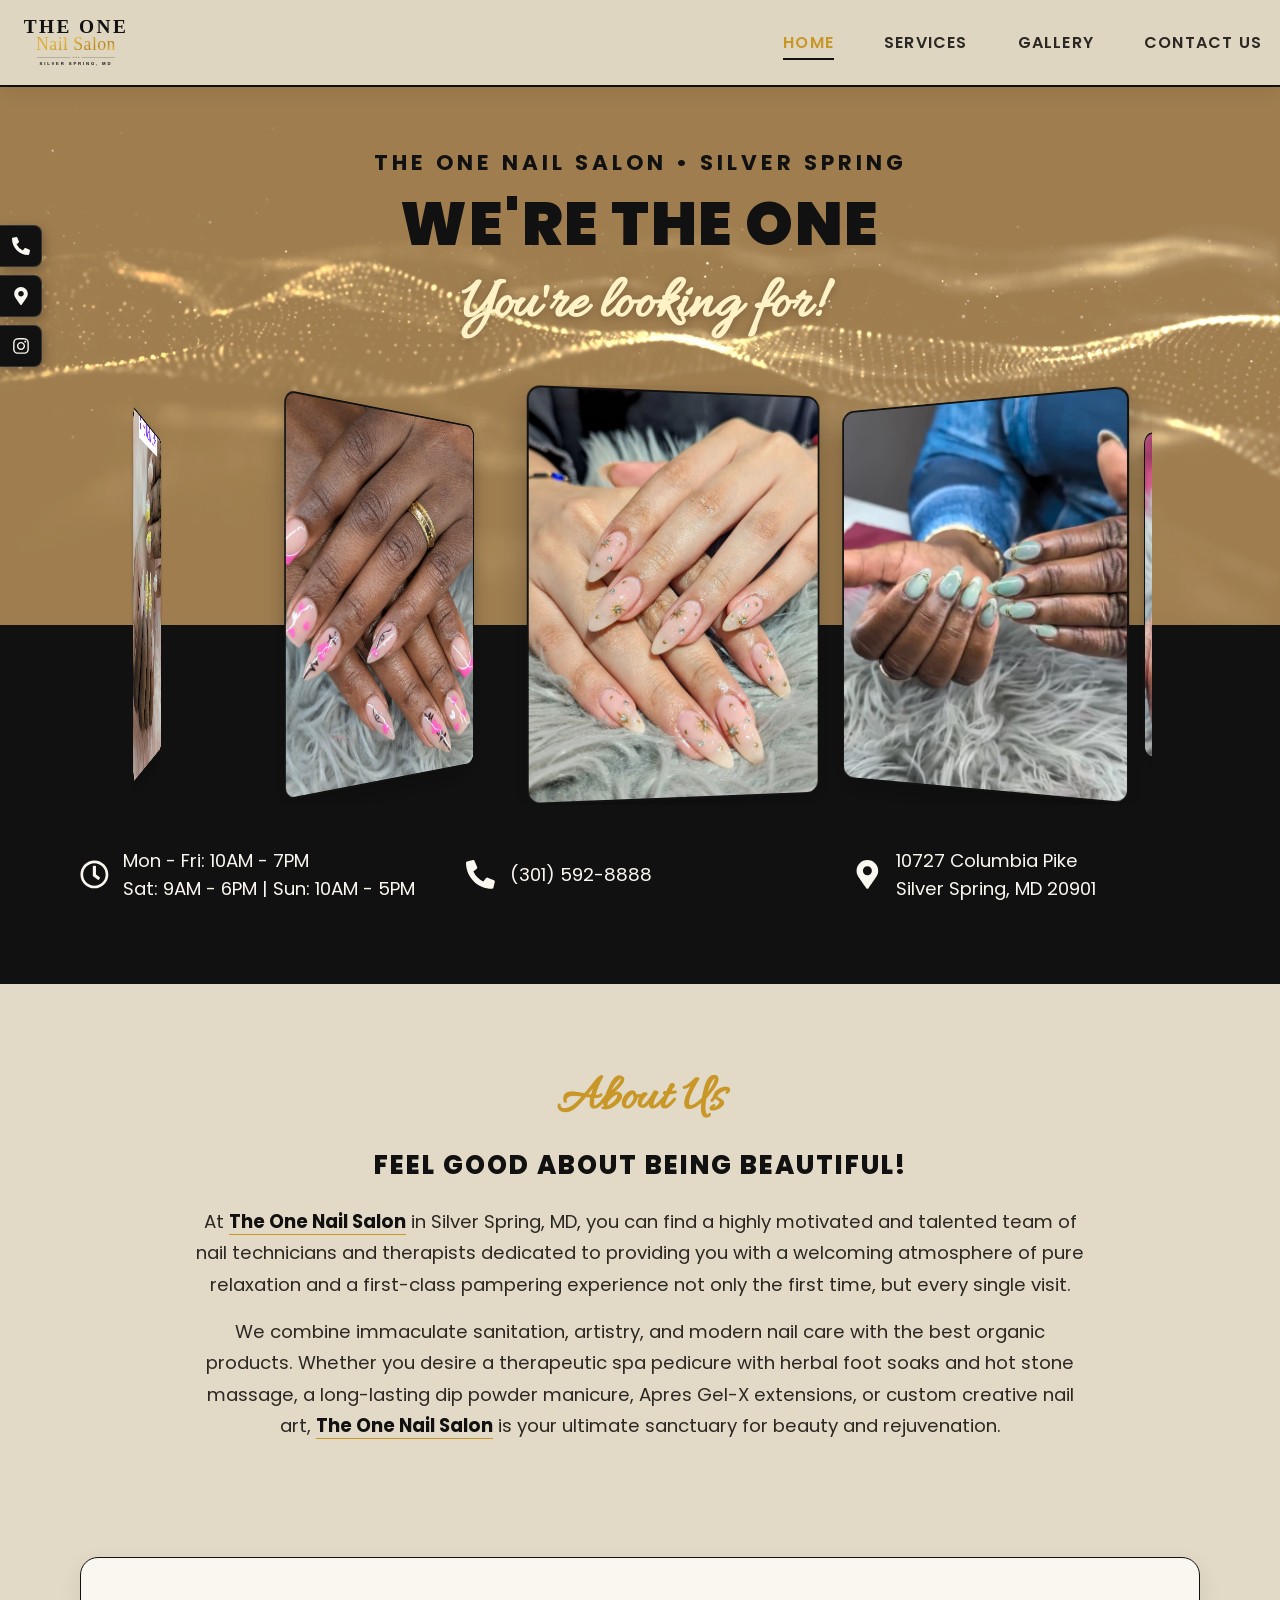
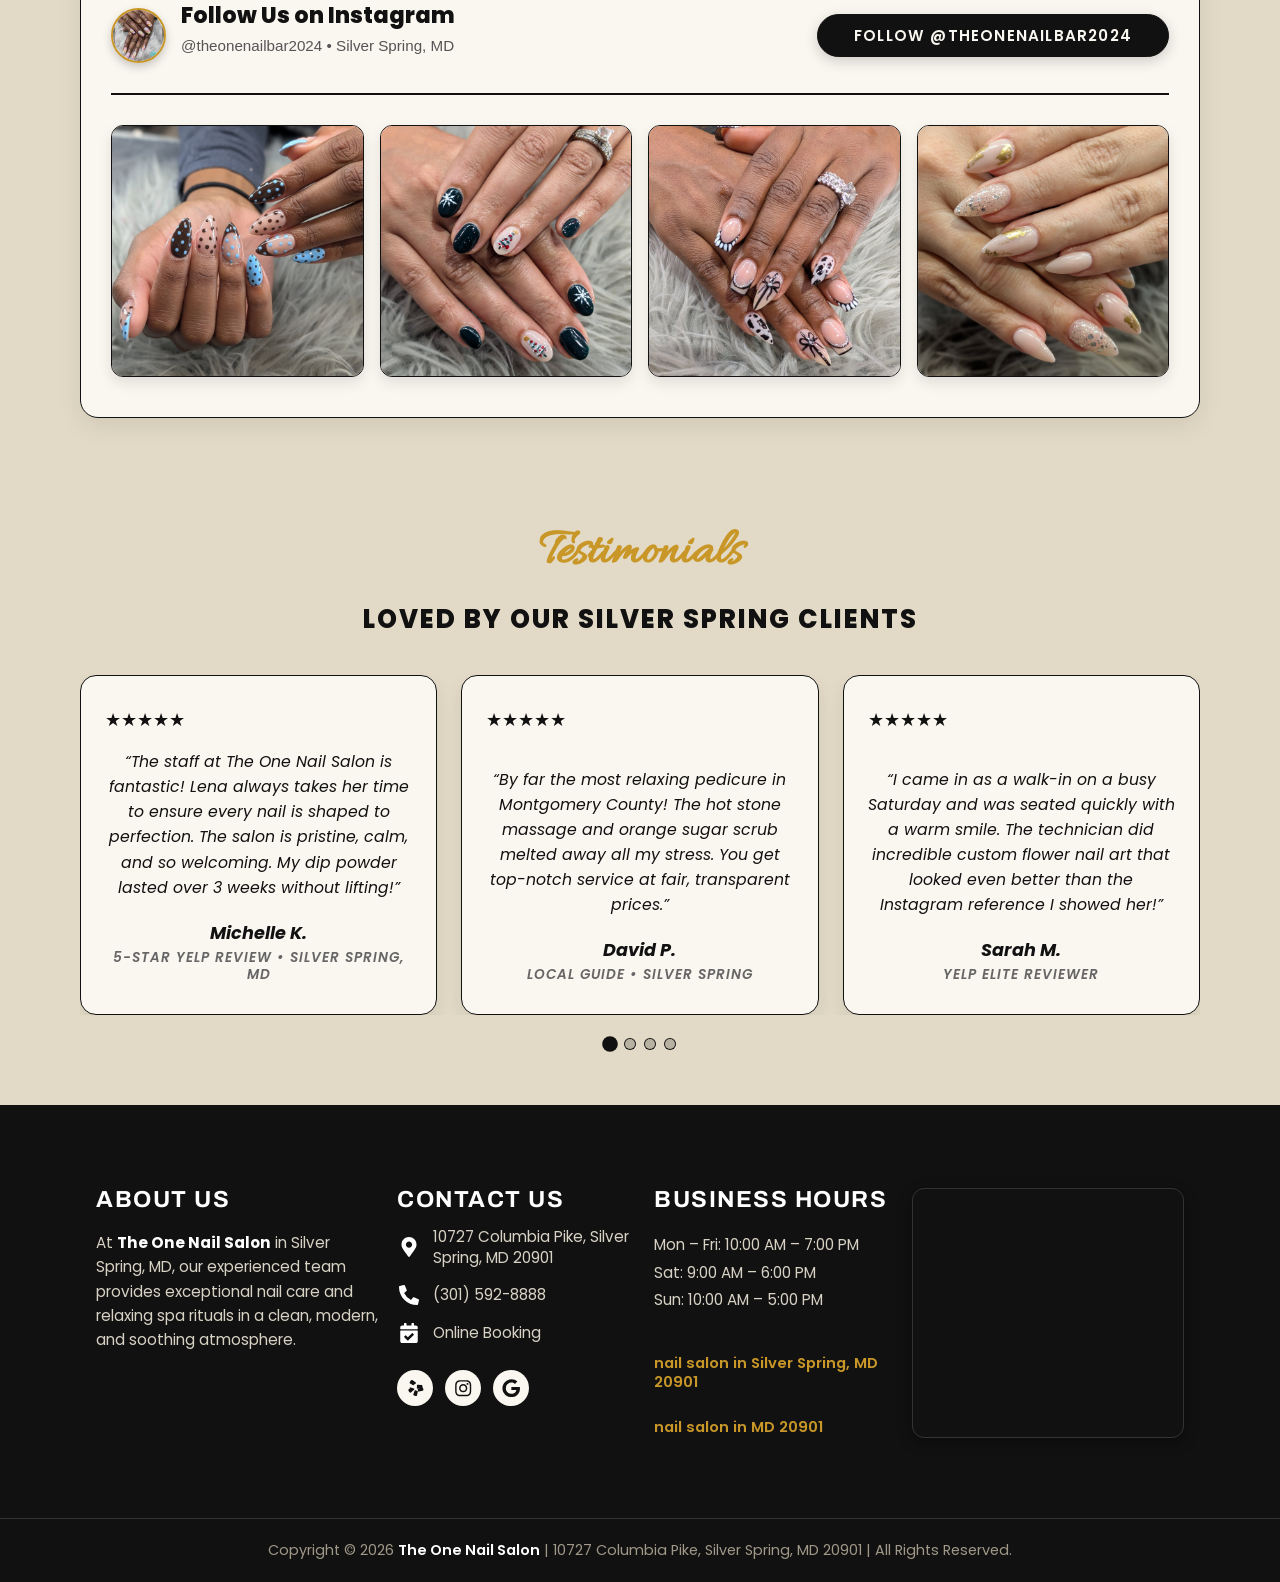
==== commit 57c173ab: "Update services page with authentic salon menu and update contact amenities" ====
--- a/index.html
+++ b/index.html
@@ -67,7 +67,7 @@
         <nav class="nav" aria-label="Main menu">
           <ul class="nav__list">
             <li><a class="nav__item is-active" href="index.html" aria-current="page">Home</a></li>
-            <!-- <li><a class="nav__item" href="services.html">Services</a></li> -->
+            <li><a class="nav__item" href="services.html">Services</a></li>
             <li><a class="nav__item" href="gallery.html">Gallery</a></li>
             <li><a class="nav__item" href="contact.html">Contact Us</a></li>
           </ul>
@@ -86,7 +86,7 @@
 
         <ul class="mnav" id="mobileMenu" aria-label="Mobile menu">
           <li><a class="mnav__item is-active" href="index.html">Home</a></li>
-          <!-- <li><a class="mnav__item" href="services.html">Services</a></li> -->
+          <li><a class="mnav__item" href="services.html">Services</a></li>
           <li><a class="mnav__item" href="gallery.html">Gallery</a></li>
           <li><a class="mnav__item" href="contact.html">Contact Us</a></li>
           <!-- <li><a class="mnav__item btn-book-modal" href="#book">Book Now</a></li> -->
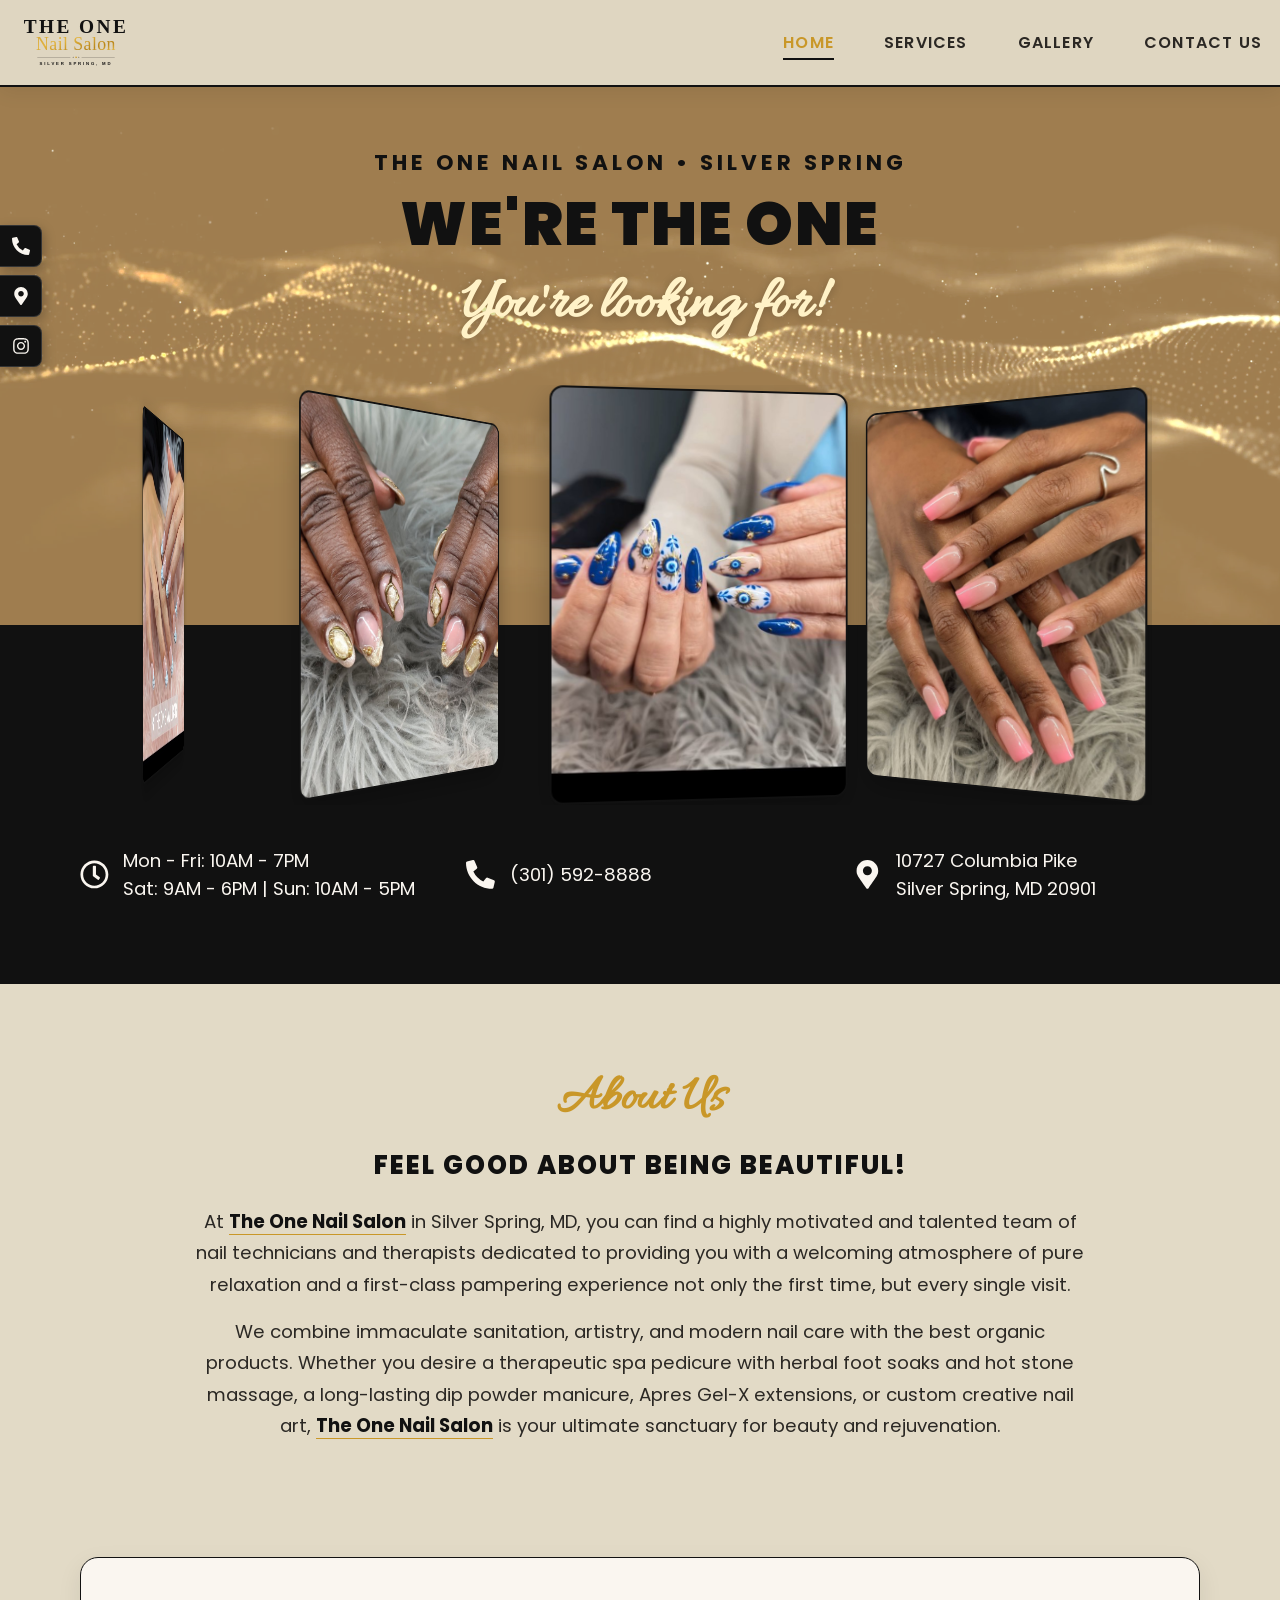
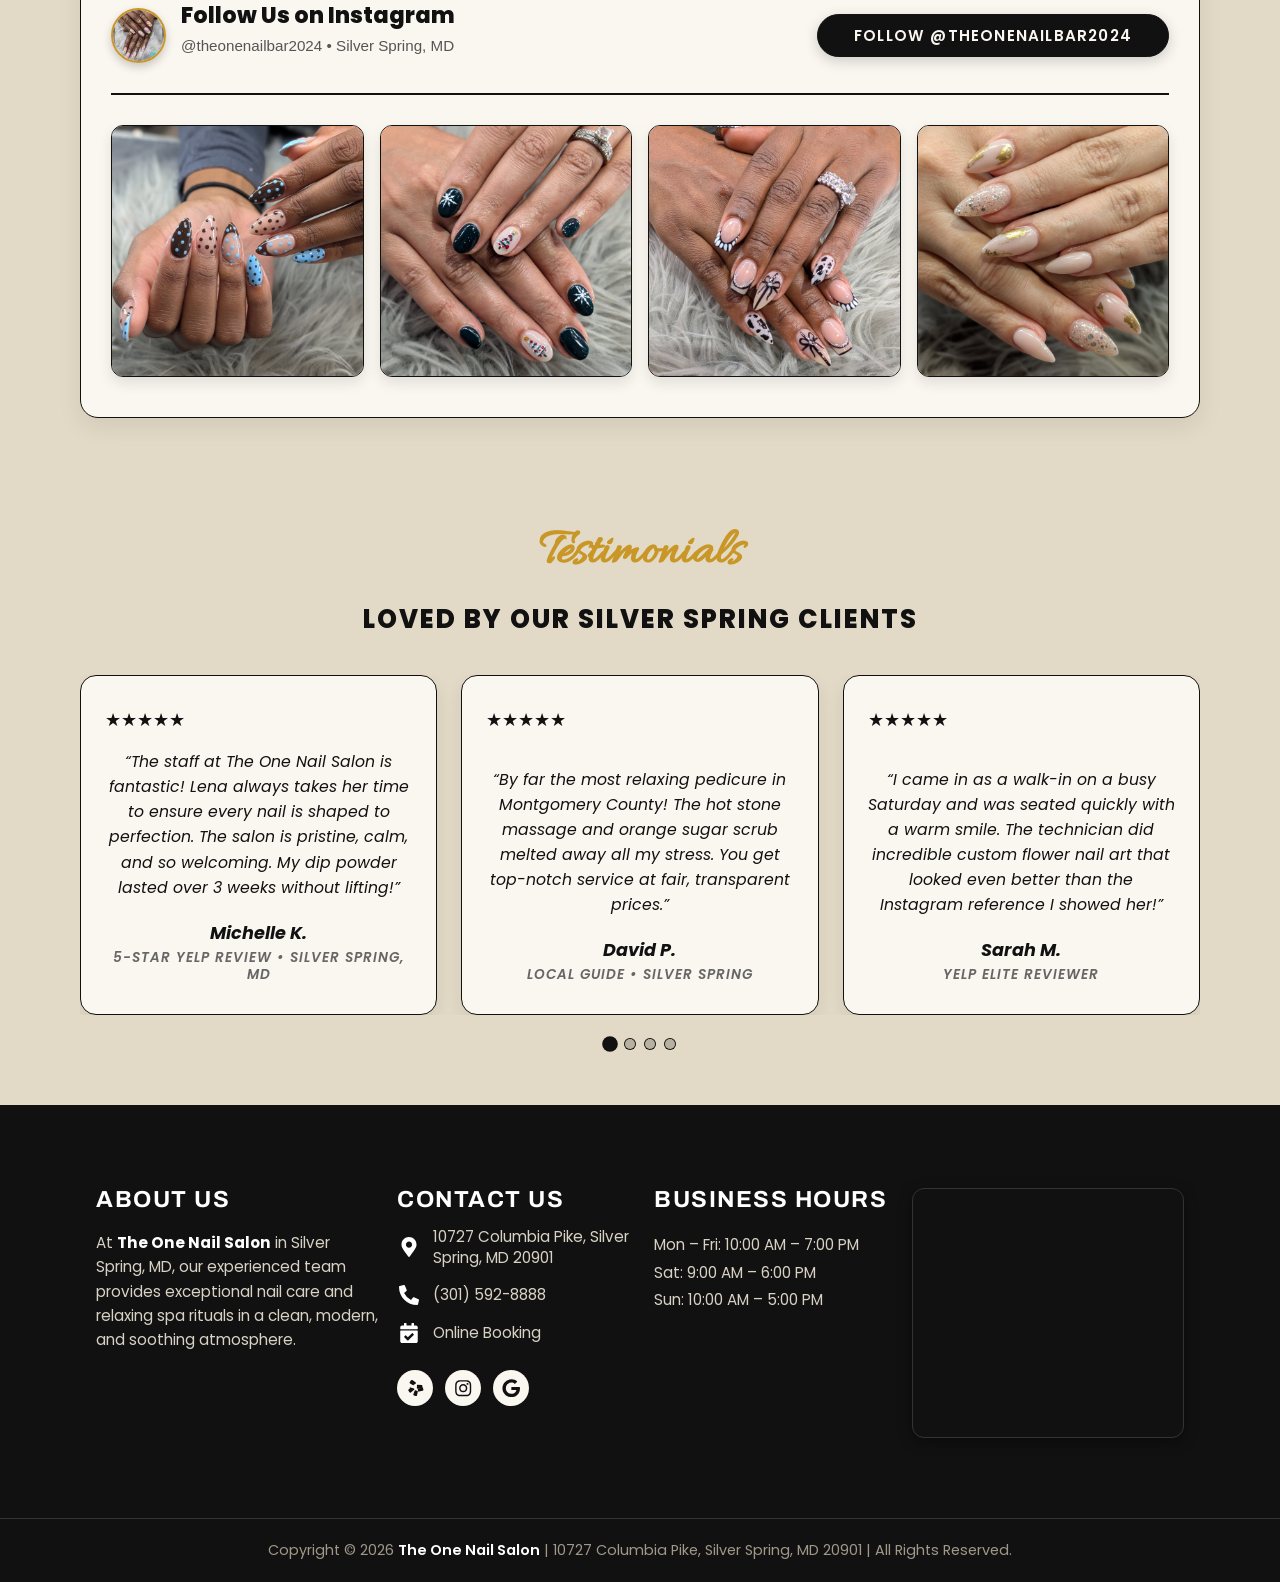
==== commit 3e837889: "Remove address links under Business Hours in footer, keeping Google Map embed" ====
--- a/index.html
+++ b/index.html
@@ -432,14 +432,6 @@
             Sun: 10:00 AM &#8211; 5:00 PM
           </p>
         </div>
-        <h3 class="footer__seo">
-          <a href="https://maps.google.com/?q=The+One+Nail+Bar,+10727+Columbia+Pike,+Silver+Spring,+MD+20901"
-            target="_blank" rel="noopener">nail salon in Silver Spring, MD 20901</a>
-        </h3>
-        <h3 class="footer__seo">
-          <a href="https://maps.google.com/?q=The+One+Nail+Bar,+10727+Columbia+Pike,+Silver+Spring,+MD+20901"
-            target="_blank" rel="noopener">nail salon in MD 20901</a>
-        </h3>
       </div>
 
       <!-- Col 4: Google Map -->
--- a/css/styles.css
+++ b/css/styles.css
@@ -1230,6 +1230,10 @@
   color: var(--ink);
 }
 
+.plist__head:last-child {
+  margin-bottom: 0;
+}
+
 .plist__title {
   max-width: 75%;
 }
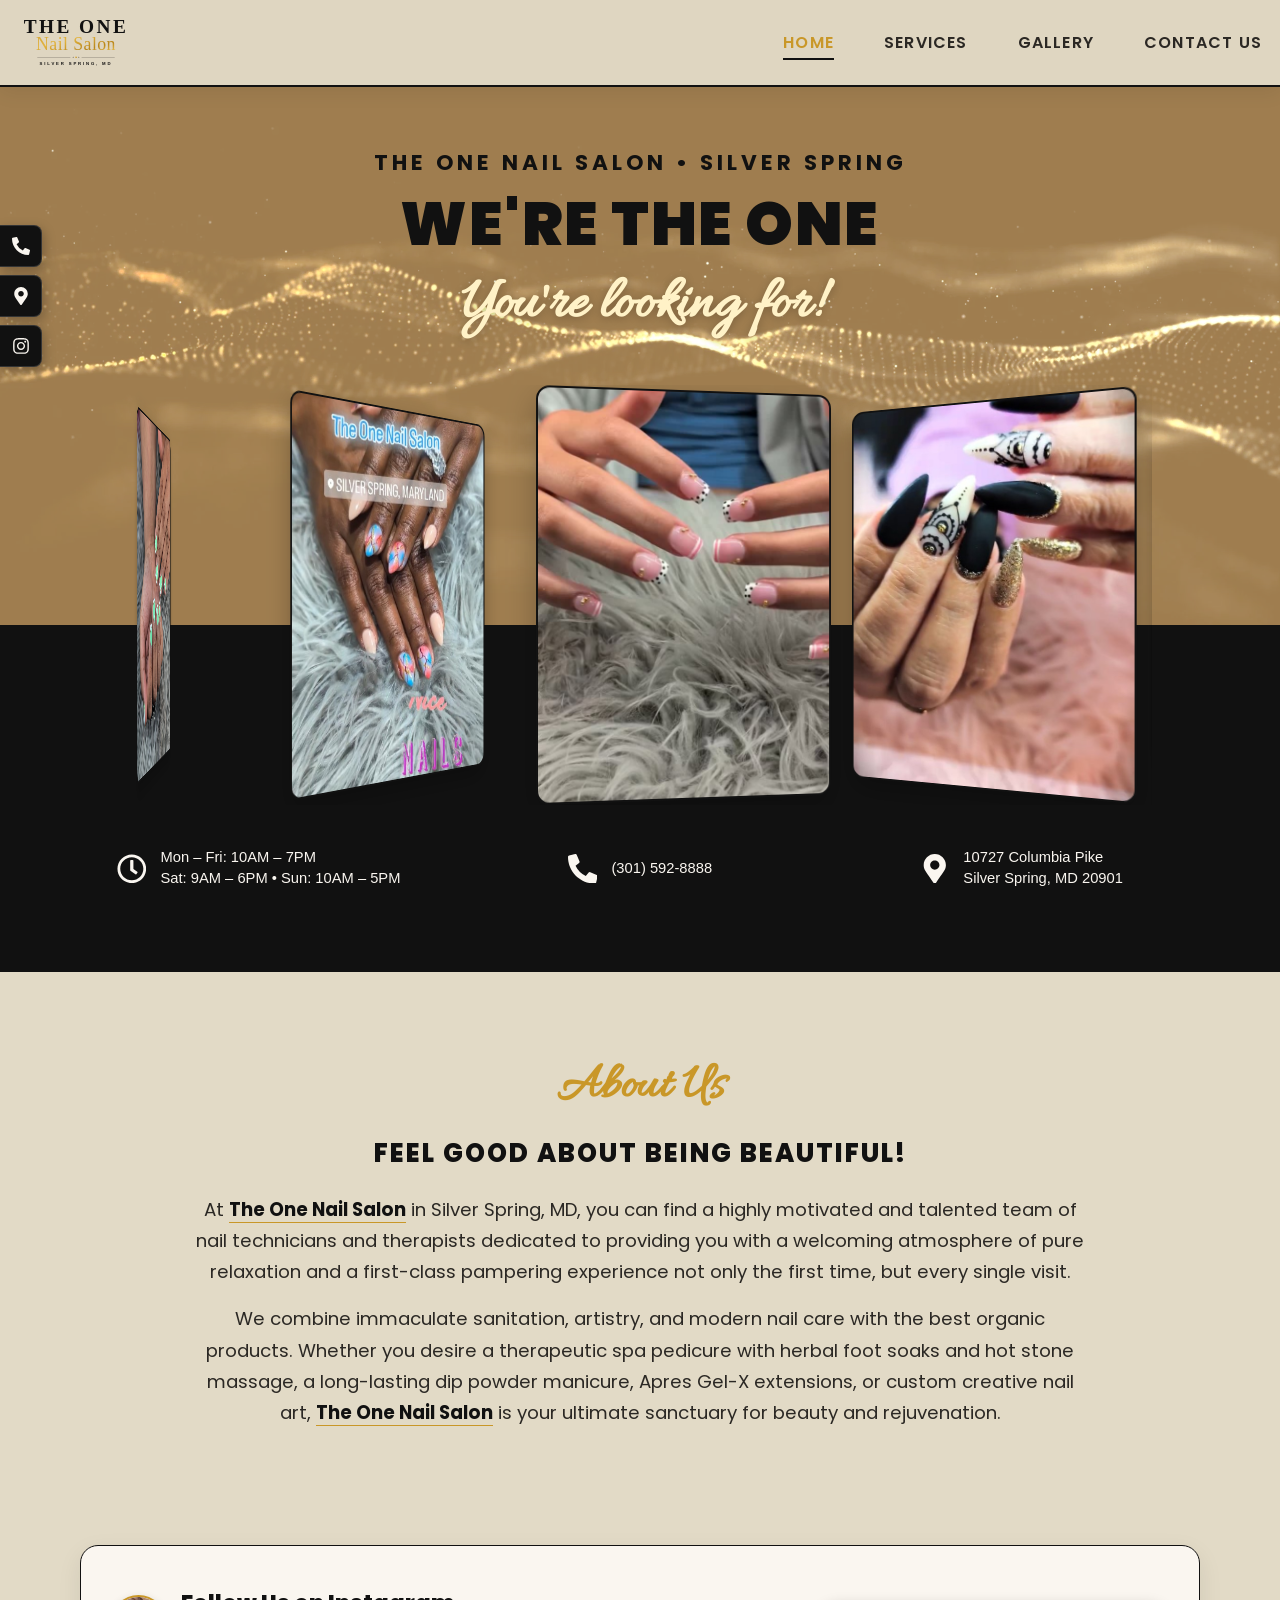
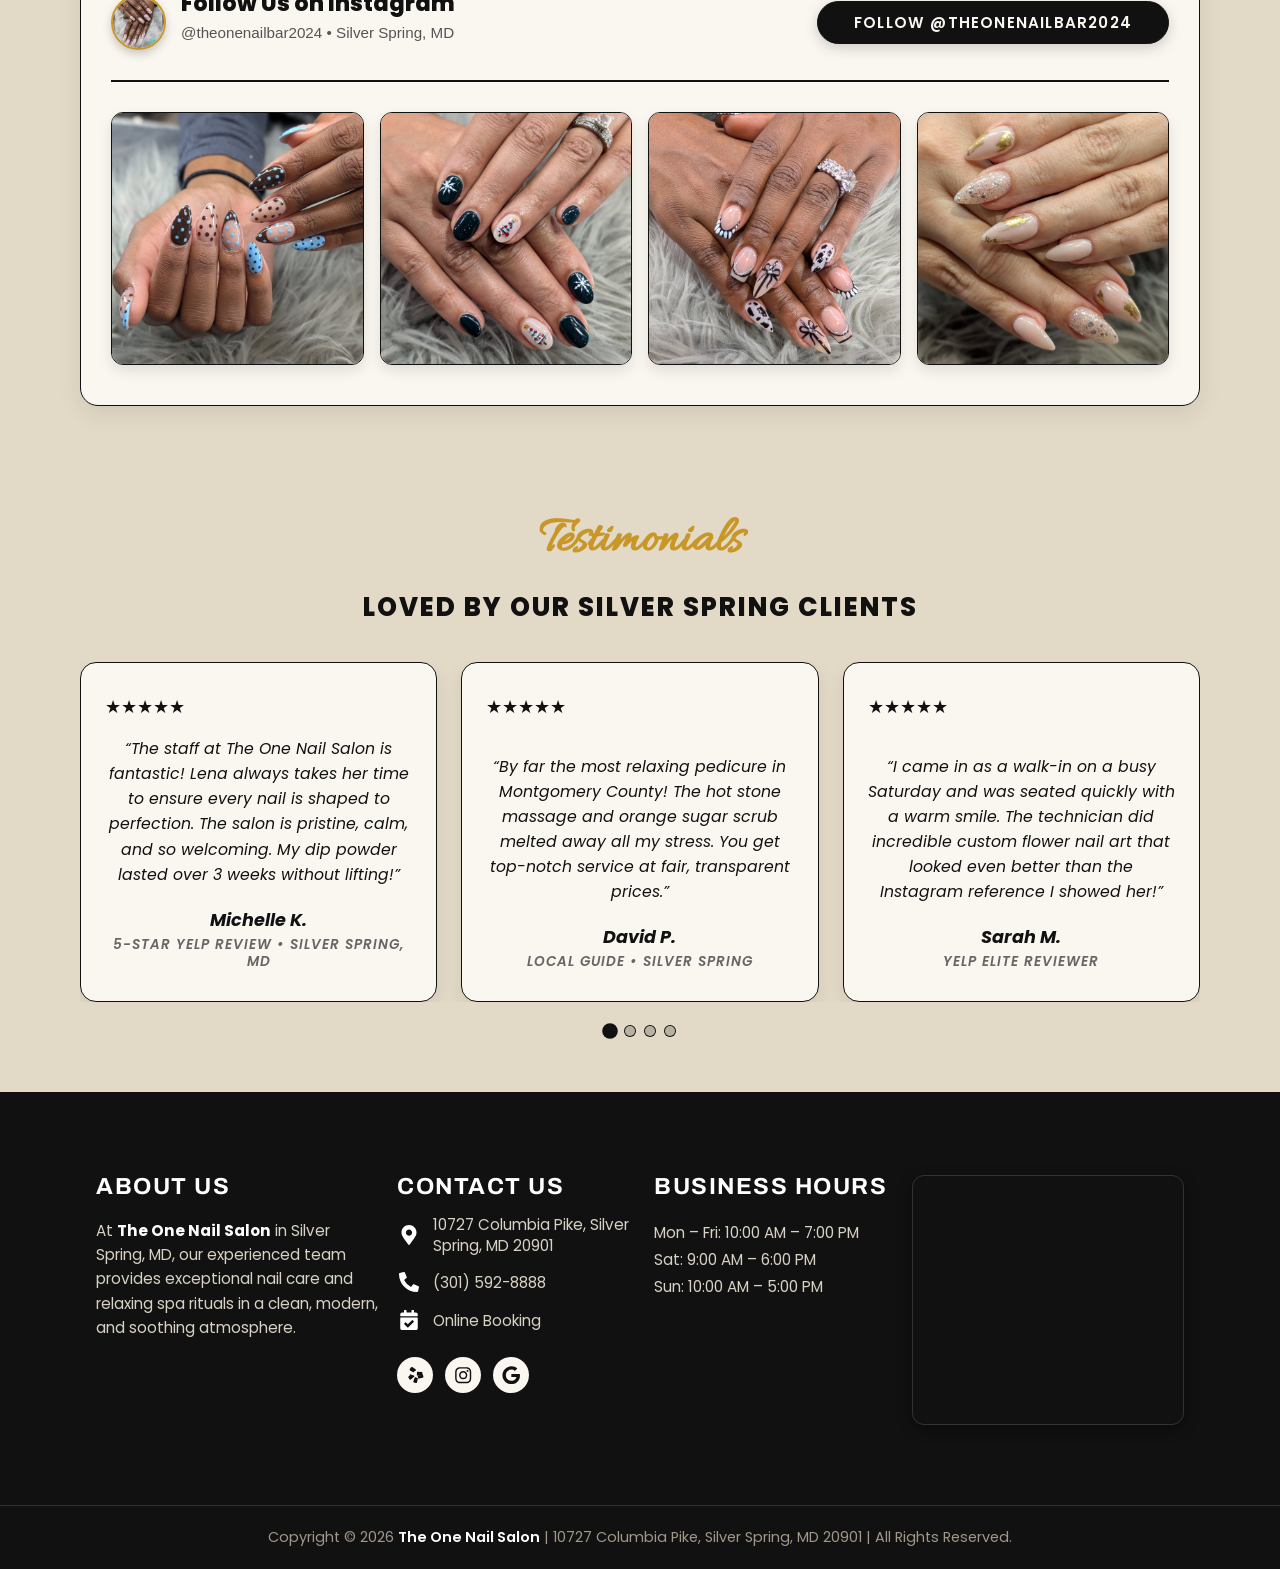
==== commit 456608d7: "Evenly space and make responsive the infobar store hours, phone, and location" ====
--- a/index.html
+++ b/index.html
@@ -137,7 +137,7 @@
                   d="M256 8C119 8 8 119 8 256s111 248 248 248 248-111 248-248S393 8 256 8zm0 448c-110.5 0-200-89.5-200-200S145.5 56 256 56s200 89.5 200 200-89.5 200-200 200zm61.8-104.4l-84.9-61.7c-3.1-2.3-4.9-5.9-4.9-9.7V116c0-6.6 5.4-12 12-12h32c6.6 0 12 5.4 12 12v141.7l66.8 48.6c5.4 3.9 6.5 11.4 2.6 16.8L334.6 349c-3.9 5.3-11.4 6.5-16.8 2.6z" />
               </svg>
             </span>
-            <span class="ilist__text">Mon - Fri: 10AM - 7PM<br>Sat: 9AM - 6PM | Sun: 10AM - 5PM</span>
+            <span class="ilist__text">Mon &#8211; Fri: 10AM &#8211; 7PM<br>Sat: 9AM &#8211; 6PM &bull; Sun: 10AM &#8211; 5PM</span>
           </div>
         </div>
 
--- a/css/styles.css
+++ b/css/styles.css
@@ -541,52 +541,70 @@
   background-color: var(--ink);
   color: var(--bg-card);
   border-bottom: 2px solid var(--ink);
+  width: 100%;
 }
 
 .infobar .sec__in {
-  flex-direction: row;
-  justify-content: space-between;
-  align-items: center;
-  flex-wrap: wrap;
+  display: grid;
+  grid-template-columns: repeat(3, minmax(0, 1fr));
+  align-items: center;
+  justify-items: center;
+  gap: 24px;
   padding-block: 220px 80px;
 }
 
 @media (max-width: 1024px) {
-  .infobar .sec__in { padding-block: 110px 60px; gap: 20px; }
-}
-@media (max-width: 767px) {
-  .infobar .sec__in { padding-block: 80px 50px; gap: 25px; }
+  .infobar .sec__in {
+    padding-block: 130px 60px;
+    gap: 20px;
+  }
+}
+
+@media (max-width: 860px) {
+  .infobar .sec__in {
+    grid-template-columns: 1fr;
+    justify-items: center;
+    padding-block: 90px 55px;
+    gap: 24px;
+  }
+}
+
+@media (max-width: 767px) {
+  .infobar .sec__in {
+    padding-block: 80px 50px;
+    gap: 20px;
+  }
 }
 
 .infobar__col {
-  width: 31%;
-  display: flex;
-  flex-direction: column;
-}
-
-.infobar__col--c {
+  width: 100%;
+  display: flex;
+  align-items: center;
   justify-content: center;
 }
 
-@media (max-width: 1024px) {
-  .infobar__col { width: 48%; }
-}
-@media (max-width: 767px) {
-  .infobar__col { width: 100%; }
+@media (max-width: 860px) {
+  .infobar__col {
+    justify-content: flex-start;
+    max-width: 340px;
+    margin-inline: auto;
+  }
 }
 
 .ilist__item {
-  display: flex;
+  display: inline-flex;
   align-items: center;
   position: relative;
   margin: 0;
   padding: 0;
+  max-width: 100%;
 }
 
 .ilist__item a {
-  display: flex;
-  align-items: center;
-  width: 100%;
+  display: inline-flex;
+  align-items: center;
+  text-decoration: none;
+  color: inherit;
 }
 
 .ilist__icon {
@@ -597,10 +615,10 @@
 }
 
 .ilist__icon svg {
-  width: 1.8rem;
-  height: 1.8rem;
+  width: 1.85rem;
+  height: 1.85rem;
   fill: var(--bg-card);
-  margin: 0 .6rem 0 0;
+  margin: 0 0.75rem 0 0;
   transition: fill .3s, transform .3s;
 }
 
@@ -611,11 +629,11 @@
 
 .ilist__text {
   align-self: center;
-  padding-inline-start: 5px;
-  font-family: "Poppins", Sans-serif;
-  font-size: 1.15rem;
-  font-weight: 400;
-  line-height: 1.5;
+  padding-inline-start: 2px;
+  font-family: "Poppins", Sans-serif;
+  font-size: clamp(0.92rem, 1.1vw, 1.08rem);
+  font-weight: 500;
+  line-height: 1.45;
   color: var(--bg-card);
   transition: color .3s;
 }
@@ -626,7 +644,7 @@
 
 @media (max-width: 767px) {
   .ilist__item { align-items: flex-start; }
-  .ilist__icon svg { width: 1.4rem; height: 1.4rem; margin: 0 .4rem 0 0; }
+  .ilist__icon svg { width: 1.45rem; height: 1.45rem; margin: 0 0.55rem 0 0; }
   .ilist__text { font-size: 0.95rem; }
 }
 
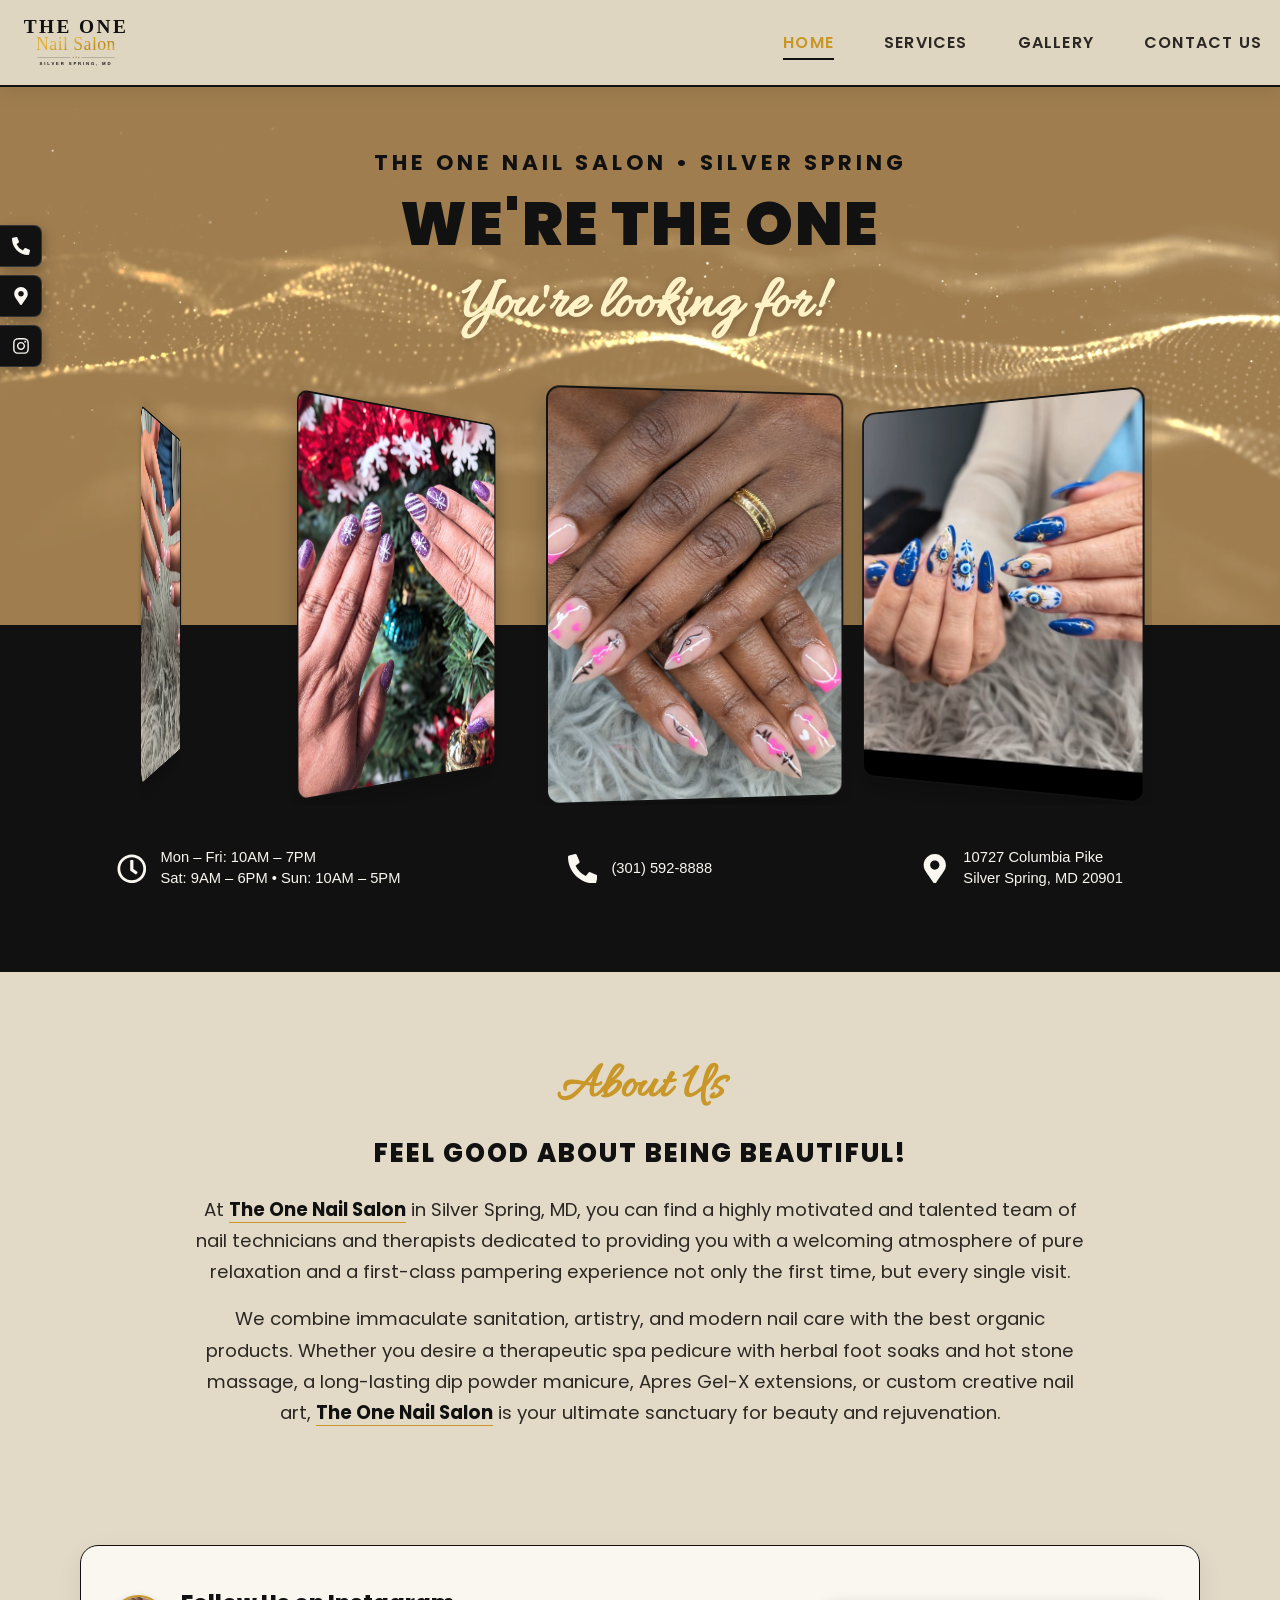
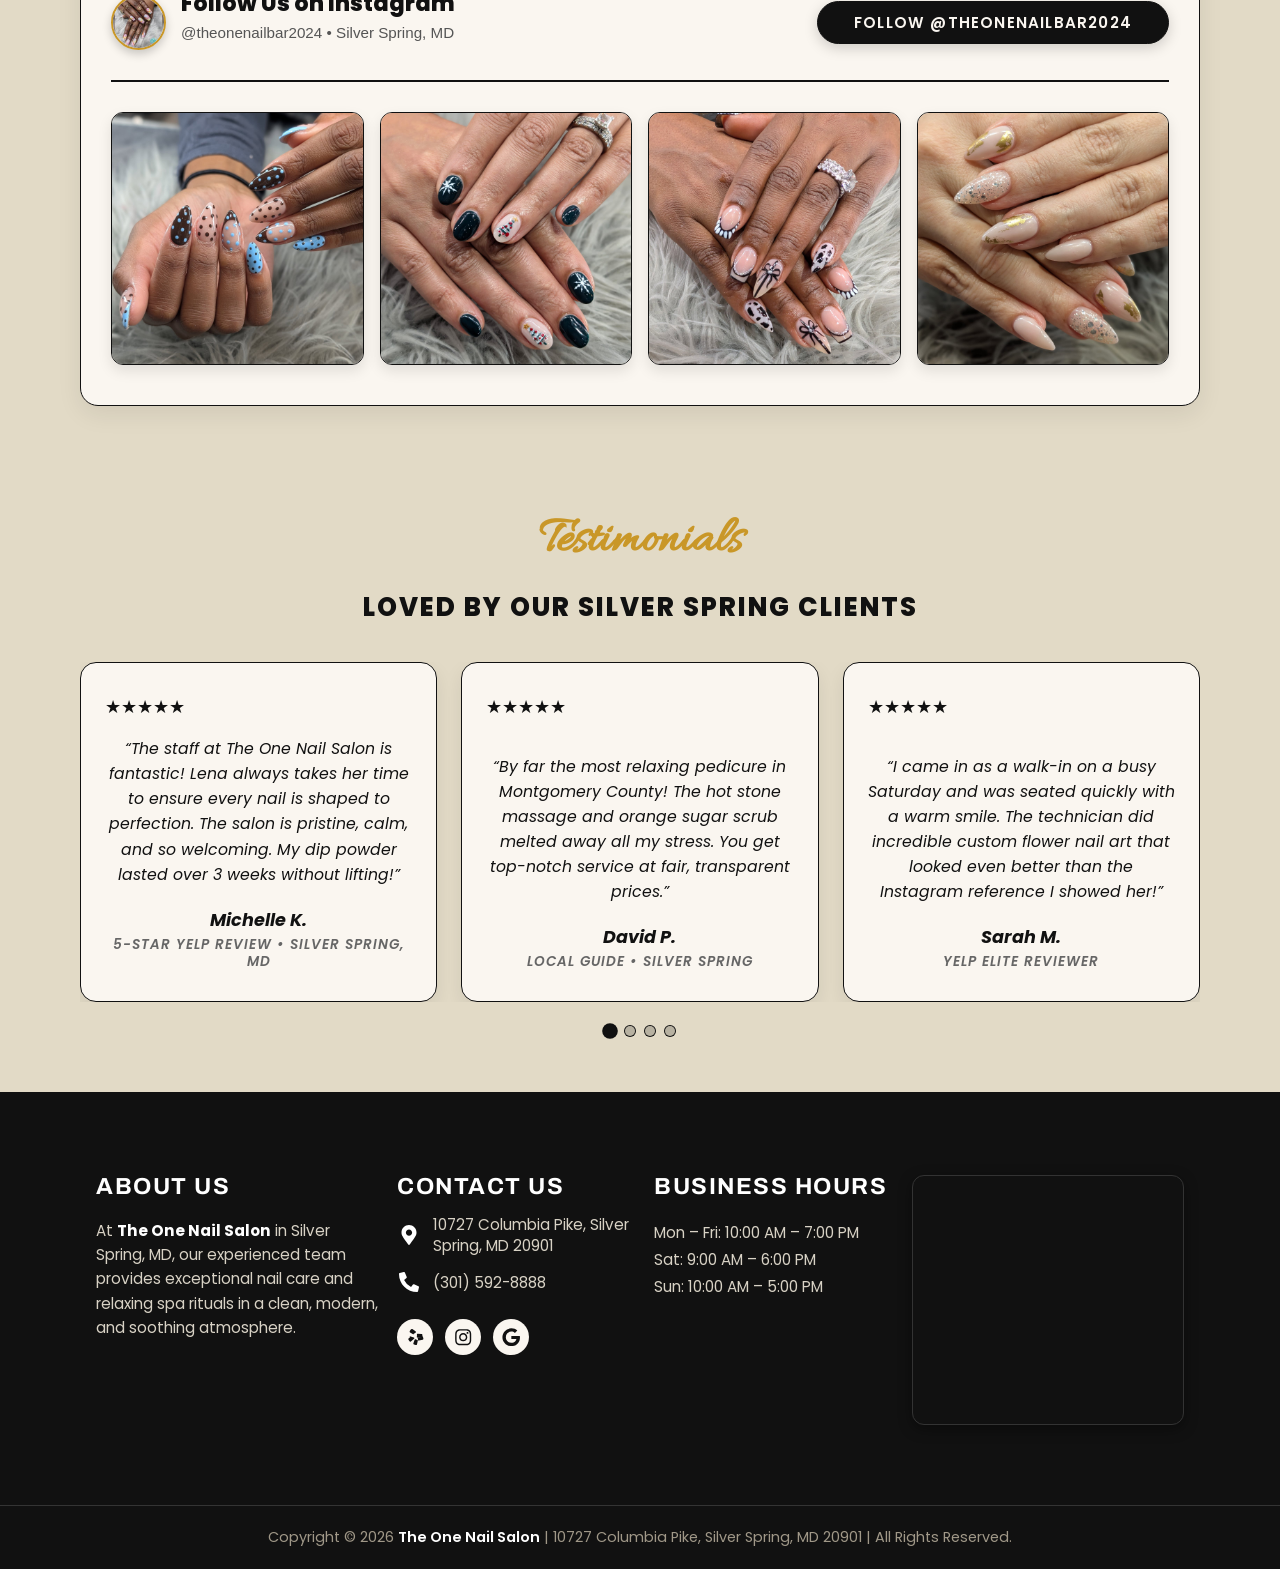
==== commit 8ab87e87: "Hide Online Booking from footer across all pages" ====
--- a/index.html
+++ b/index.html
@@ -374,6 +374,7 @@
             <h3 class="footer__ctext"><a href="tel:+13015928888">(301) 592-8888</a></h3>
           </div>
 
+          <!-- Online Booking (hidden for now)
           <div class="footer__crow">
             <div class="footer__cicon">
               <span class="ic" aria-hidden="true">
@@ -385,6 +386,7 @@
             </div>
             <h3 class="footer__ctext"><a href="#book" class="btn-book-modal">Online Booking</a></h3>
           </div>
+          -->
         </div>
 
         <div class="footer__social">
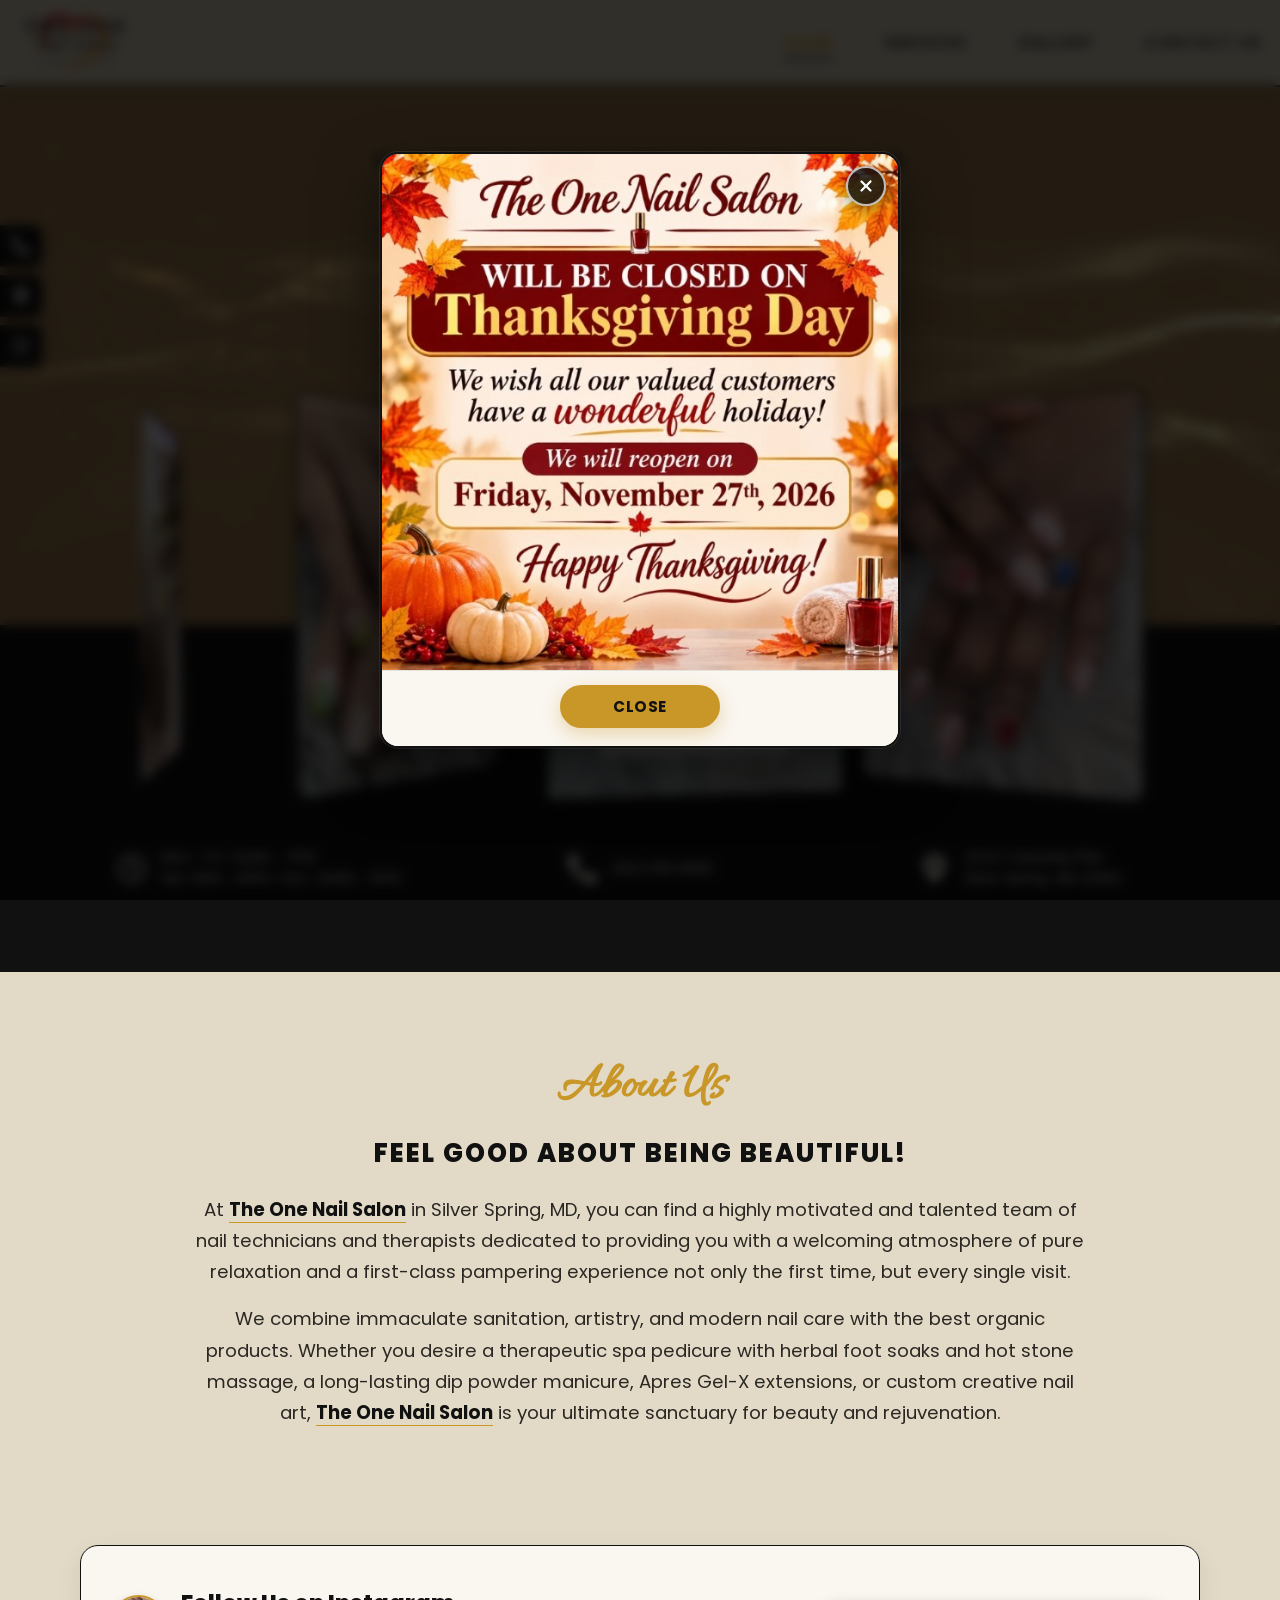
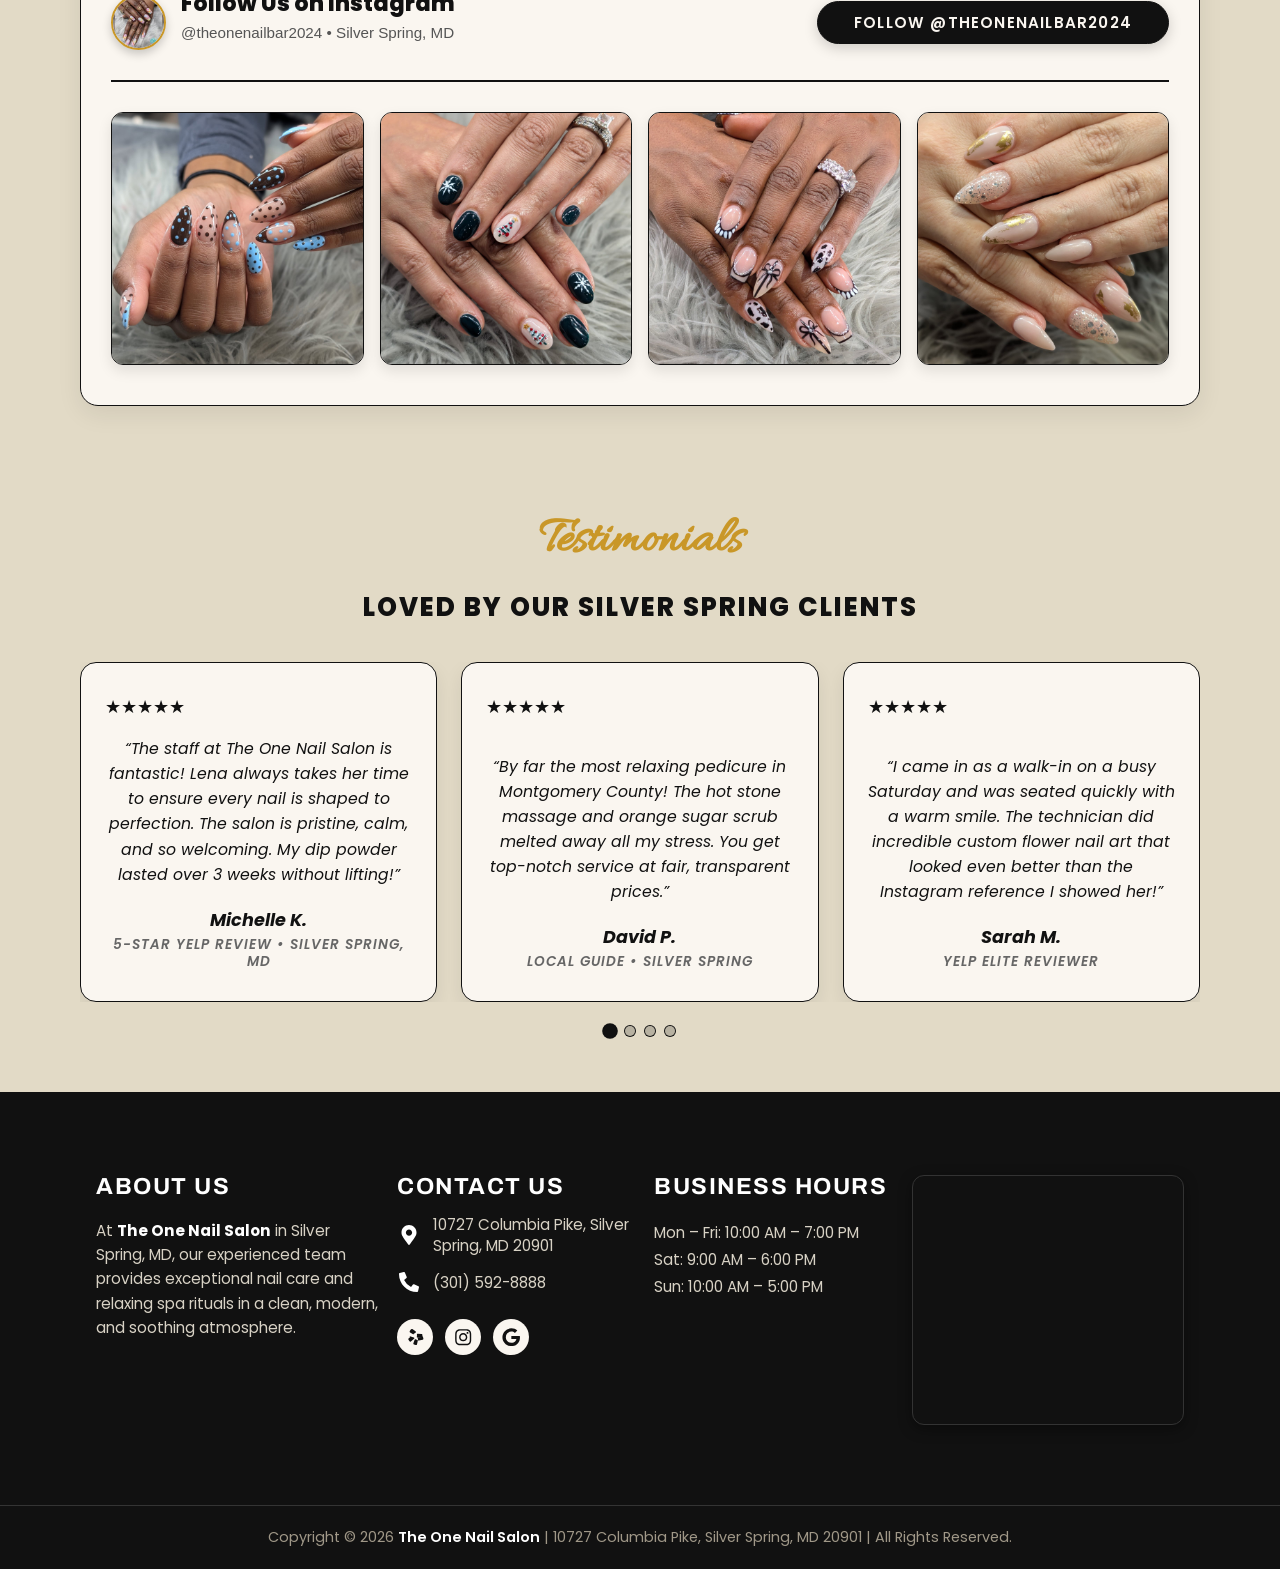
==== commit 3429ece1: "Add Thanksgiving holiday closure popup modal to homepage" ====
--- a/index.html
+++ b/index.html
@@ -536,6 +536,33 @@
     </div>
   </div>
 
+  <!-- ==========  HOLIDAY NOTICE POPUP MODAL  ========== -->
+  <div class="holiday-modal" id="holidayModal" role="dialog" aria-modal="true" aria-labelledby="holidayModalLabel" aria-hidden="true">
+    <div class="holiday-modal__overlay" id="holidayModalOverlay"></div>
+    <div class="holiday-modal__dialog">
+      <button type="button" class="holiday-modal__close-corner" id="holidayModalCloseX" aria-label="Close Announcement">
+        <svg viewBox="0 0 384 512" aria-hidden="true">
+          <path d="M342.6 150.6c12.5-12.5 12.5-32.8 0-45.3s-32.8-12.5-45.3 0L192 210.7 86.6 105.4c-12.5-12.5-32.8-12.5-45.3 0s-12.5 32.8 0 45.3L146.7 256 41.4 361.4c-12.5 12.5-12.5 32.8 0 45.3s32.8 12.5 45.3 0L192 301.3 297.4 406.6c12.5 12.5 32.8 12.5 45.3 0s12.5-32.8 0-45.3L237.3 256 342.6 150.6z"/>
+        </svg>
+      </button>
+
+      <div class="holiday-modal__media">
+        <img src="images/holiday-notice.jpg"
+             id="holidayModalLabel"
+             class="holiday-modal__img"
+             alt="The One Nail Salon - Closed on Thanksgiving Day, reopening Friday, November 27th, 2026. Happy Thanksgiving!"
+             width="600"
+             height="600">
+      </div>
+
+      <div class="holiday-modal__footer">
+        <button type="button" class="btn holiday-modal__btn-close" id="holidayModalCloseBtn">
+          Close
+        </button>
+      </div>
+    </div>
+  </div>
+
   <script src="js/main.js"></script>
 </body>
 
--- a/css/styles.css
+++ b/css/styles.css
@@ -1171,6 +1171,67 @@
   padding-block: 80px;
 }
 
+/* Category Quick Jump Navigation Bar */
+.menu-nav {
+  display: flex;
+  justify-content: center;
+  align-items: center;
+  flex-wrap: wrap;
+  gap: 12px 14px;
+  margin-bottom: 50px;
+  padding: 16px 24px;
+  background: var(--bg-card);
+  border: 1.5px solid var(--ink);
+  border-radius: 100px;
+  box-shadow: 0 6px 20px rgba(0, 0, 0, 0.06);
+}
+
+@media (max-width: 860px) {
+  .menu-nav {
+    border-radius: 20px;
+    padding: 16px;
+    gap: 10px;
+    margin-bottom: 35px;
+  }
+}
+
+.menu-nav__btn {
+  display: inline-flex;
+  align-items: center;
+  justify-content: center;
+  padding: 11px 24px;
+  background: var(--ink);
+  color: #FFFFFF !important;
+  font-family: "Poppins", Sans-serif;
+  font-size: 0.92rem;
+  font-weight: 600;
+  text-transform: uppercase;
+  letter-spacing: 0.8px;
+  border-radius: 100px;
+  border: 1.5px solid var(--ink);
+  text-decoration: none;
+  cursor: pointer;
+  transition: all 0.25s cubic-bezier(0.25, 1, 0.5, 1);
+  box-shadow: 0 2px 8px rgba(0, 0, 0, 0.12);
+  white-space: nowrap;
+}
+
+.menu-nav__btn:hover,
+.menu-nav__btn:focus {
+  background: var(--gold);
+  color: #111111 !important;
+  border-color: var(--gold);
+  transform: translateY(-2px);
+  box-shadow: 0 6px 16px rgba(201, 151, 40, 0.35);
+}
+
+@media (max-width: 767px) {
+  .menu-nav__btn {
+    font-size: 0.85rem;
+    padding: 9px 18px;
+  }
+}
+
 .menu-cat {
   margin-bottom: 60px;
   background: var(--bg-card);
@@ -1178,6 +1239,7 @@
   border: 1.5px solid var(--ink);
   padding: 40px 35px;
   box-shadow: 0 8px 24px rgba(0, 0, 0, 0.06);
+  scroll-margin-top: 110px;
 }
 
 @media (max-width: 767px) {
@@ -1744,3 +1806,162 @@
   height: 32px;
   fill: currentColor;
 }
+
+/* ===================== HOLIDAY NOTICE POPUP MODAL ===================== */
+.holiday-modal {
+  position: fixed;
+  inset: 0;
+  z-index: 10000;
+  display: flex;
+  align-items: center;
+  justify-content: center;
+  padding: 16px;
+  opacity: 0;
+  visibility: hidden;
+  transition: opacity 0.3s ease, visibility 0.3s ease;
+}
+
+.holiday-modal.is-visible {
+  opacity: 1;
+  visibility: visible;
+}
+
+.holiday-modal__overlay {
+  position: absolute;
+  inset: 0;
+  background: rgba(0, 0, 0, 0.78);
+  backdrop-filter: blur(6px);
+  -webkit-backdrop-filter: blur(6px);
+}
+
+.holiday-modal__dialog {
+  position: relative;
+  z-index: 1;
+  width: 100%;
+  max-width: 520px;
+  max-height: 90vh;
+  background: var(--bg-card, #FAF6F0);
+  border-radius: 18px;
+  box-shadow: 0 25px 60px rgba(0, 0, 0, 0.5), 0 0 0 1px rgba(255, 255, 255, 0.1);
+  display: flex;
+  flex-direction: column;
+  overflow: hidden;
+  transform: scale(0.92);
+  transition: transform 0.3s cubic-bezier(0.16, 1, 0.3, 1);
+  border: 2px solid var(--ink, #111111);
+}
+
+.holiday-modal.is-visible .holiday-modal__dialog {
+  transform: scale(1);
+}
+
+.holiday-modal__close-corner {
+  position: absolute;
+  top: 12px;
+  right: 12px;
+  z-index: 10;
+  width: 40px;
+  height: 40px;
+  border-radius: 50%;
+  background: rgba(17, 17, 17, 0.85);
+  border: 2px solid rgba(255, 255, 255, 0.7);
+  color: #FFFFFF;
+  display: flex;
+  align-items: center;
+  justify-content: center;
+  cursor: pointer;
+  padding: 0;
+  transition: background 0.2s ease, transform 0.2s ease, color 0.2s ease, border-color 0.2s ease;
+  box-shadow: 0 4px 14px rgba(0, 0, 0, 0.4);
+}
+
+.holiday-modal__close-corner svg {
+  width: 18px;
+  height: 18px;
+  fill: currentColor;
+}
+
+.holiday-modal__close-corner:hover,
+.holiday-modal__close-corner:focus-visible {
+  background: var(--ink, #111111);
+  border-color: var(--gold, #C99728);
+  color: var(--gold, #C99728);
+  transform: scale(1.08);
+  outline: none;
+}
+
+.holiday-modal__media {
+  width: 100%;
+  background: #111111;
+  display: flex;
+  justify-content: center;
+  align-items: center;
+  overflow: hidden;
+}
+
+.holiday-modal__img {
+  display: block;
+  width: 100%;
+  height: auto;
+  max-height: min(65vh, 520px);
+  object-fit: contain;
+}
+
+.holiday-modal__footer {
+  padding: 16px 20px;
+  background: var(--bg-card, #FAF6F0);
+  display: flex;
+  justify-content: center;
+  align-items: center;
+  border-top: 1px solid rgba(0, 0, 0, 0.08);
+}
+
+.holiday-modal__btn-close {
+  min-width: 160px;
+  padding: 12px 32px;
+  font-size: 0.95rem;
+  font-weight: 700;
+  letter-spacing: 0.04em;
+  text-transform: uppercase;
+  border-radius: 50px;
+  background: var(--ink, #111111);
+  color: #FFFFFF;
+  border: 2px solid var(--ink, #111111);
+  cursor: pointer;
+  transition: all 0.25s ease;
+  box-shadow: 0 4px 12px rgba(0, 0, 0, 0.15);
+}
+
+.holiday-modal__btn-close:hover,
+.holiday-modal__btn-close:focus-visible {
+  background: var(--gold, #C99728);
+  border-color: var(--gold, #C99728);
+  color: #111111;
+  transform: translateY(-2px);
+  box-shadow: 0 6px 18px rgba(201, 151, 40, 0.35);
+  outline: none;
+}
+
+@media (max-width: 560px) {
+  .holiday-modal {
+    padding: 12px;
+  }
+  .holiday-modal__dialog {
+    max-width: 100%;
+    border-radius: 14px;
+  }
+  .holiday-modal__close-corner {
+    top: 10px;
+    right: 10px;
+    width: 36px;
+    height: 36px;
+  }
+  .holiday-modal__footer {
+    padding: 12px 16px;
+  }
+  .holiday-modal__btn-close {
+    width: 100%;
+    padding: 11px 24px;
+  }
+}
+
